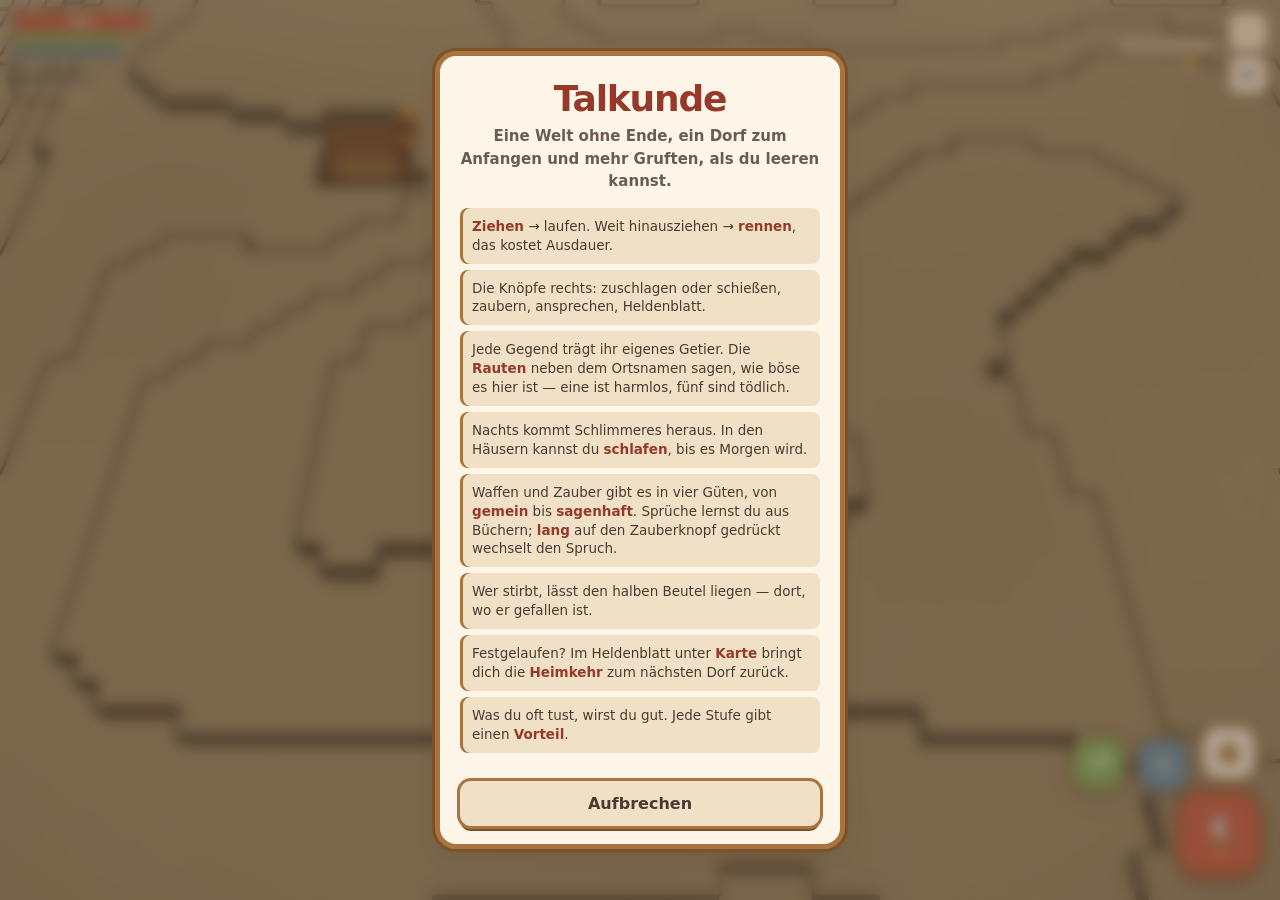
==== index.html @ 638aaa0d "Waffen und Zauber in vier Gueten Vier Gueten — gemein, selten, episch, sagenhaft — faerben jetzt jed" ====
<!doctype html>
<html lang="de">
<head>
<meta charset="utf-8" />
<meta name="viewport" content="width=device-width, initial-scale=1, viewport-fit=cover, maximum-scale=1, user-scalable=no" />
<meta name="theme-color" content="#ede2cd" />
<title>Talkunde</title>
<link rel="stylesheet" href="css/style.css" />
<script type="importmap">
{
  "imports": {
    "three": "./vendor/three/three.module.min.js",
    "three/addons/": "./vendor/three/addons/"
  }
}
</script>
</head>
<body>
  <canvas id="scene"></canvas>
  <div id="popups"></div>

  <div id="hud">
    <div class="oben-links">
      <div class="balken leben"><i></i><span id="hpText">100</span></div>
      <div class="balken ausdauer"><i></i></div>
      <div class="balken magicka"><i></i></div>
      <div class="ort"><b id="ortName">Talkunde</b><small id="ortInfo">Wiese</small></div>
    </div>

    <div class="oben-rechts">
      <div class="stufe"><span id="stufeZahl">1</span><small>Stufe</small></div>
      <div class="xp"><i id="xpFill"></i></div>
      <div class="gold"><i class="ic-muenze"></i><span id="goldZahl">0</span></div>
    </div>

    <div class="seiten-knoepfe">
      <button id="qualityBtn" class="ghost-btn" title="Grafik"></button>
      <button id="soundBtn" class="ghost-btn" title="Ton"></button>
    </div>
  </div>

  <div id="zielleiste" class="hidden"><b id="zielName"></b><i id="zielHp"></i></div>

  <!-- Was gerade über einen hereinbricht -->
  <div id="banner" class="banner hidden">
    <b id="bannerTitel"></b>
    <small id="bannerText"></small>
  </div>
  <div id="ereignis" class="ereignis hidden">
    <b id="ereignisName"></b><small id="ereignisZahl"></small>
  </div>

  <button id="menuBtn" class="knopf klein" title="Held"></button>
  <button id="wirkBtn" class="knopf klein magie" title="Zauber"></button>
  <button id="trinkBtn" class="knopf klein trank hidden" title="trinken"><b id="trinkZahl"></b></button>
  <button id="rollBtn" class="knopf klein rolle" title="ausweichen"></button>
  <button id="redeBtn" class="knopf mittel hidden" title="ansprechen"></button>
  <button id="hauBtn" class="knopf gross" title="angreifen"></button>

  <!-- Taucht auf, wenn man unter Tage festhängt -->
  <div id="festHinweis" class="fest-hinweis hidden">
    <b>Kommst du hier nicht weiter?</b>
    <button id="festKnopf">Heimkehr zum n&auml;chsten Dorf</button>
  </div>

  <div id="stick" class="hidden"><div id="stickBase"></div><div id="stickNub"></div></div>

  <!-- Gespräch -->
  <div id="rede" class="overlay hidden">
    <div class="karte rede-karte">
      <div class="rede-kopf"><b id="redeName"></b><small id="redeBeruf"></small></div>
      <p id="redeText" class="rede-text"></p>
      <div id="redeWahl" class="rede-wahl"></div>
    </div>
  </div>

  <!-- Laden -->
  <div id="laden" class="overlay hidden">
    <div class="karte laden-karte">
      <div class="laden-kopf"><b id="ladenName">Waren</b><span class="gold"><i class="ic-muenze"></i><span id="ladenGold">0</span></span></div>
      <div class="menu-reiter">
        <button class="lreiter an" data-seite="kauf">Kaufen</button>
        <button class="lreiter" data-seite="verkauf">Verkaufen</button>
      </div>
      <div id="ladenListe"></div>
      <button id="ladenZu" class="primary">Fertig</button>
    </div>
  </div>

  <!-- Die Esse: Ausrüstung schärfen -->
  <div id="esse" class="overlay hidden">
    <div class="karte laden-karte">
      <div class="laden-kopf"><b>An der Esse</b><span class="gold"><i class="ic-muenze"></i><span id="esseGold">0</span></span></div>
      <p class="sub esse-wort" id="esseWort">Gib her, ich schau es mir an.</p>
      <div id="esseListe"></div>
      <button id="esseZu" class="primary">Fertig</button>
    </div>
  </div>

  <!-- Heldenblatt -->
  <div id="menu" class="overlay hidden">
    <div class="karte menu-karte">
      <div class="menu-reiter">
        <button class="reiter an" data-tab="fert">K&ouml;nnen</button>
        <button class="reiter" data-tab="beutel">Beutel</button>
        <button class="reiter" data-tab="quests">Aufträge</button>
        <button class="reiter" data-tab="welt">Karte</button>
        <button class="reiter" data-tab="wesen">Wesen</button>
      </div>
      <div id="tabFert" class="tab"></div>
      <div id="tabBeutel" class="tab hidden"></div>
      <div id="tabQuests" class="tab hidden"></div>
      <div id="tabWelt" class="tab hidden"></div>
      <div id="tabWesen" class="tab hidden"></div>
      <button id="menuZu" class="primary">Weiter</button>
    </div>
  </div>

  <div id="start" class="overlay">
    <div class="karte">
      <h1>Talkunde</h1>
      <p class="sub claim">Eine Welt ohne Ende, ein Dorf zum Anfangen und mehr Gruften, als du leeren kannst.</p>
      <ul class="how">
        <li><b>Ziehen</b> &rarr; laufen. Weit hinausziehen &rarr; <b>rennen</b>, das kostet Ausdauer.</li>
        <li>Die Kn&ouml;pfe rechts: zuschlagen oder schie&szlig;en, zaubern, ansprechen, Heldenblatt.</li>
        <li>Jede Gegend tr&auml;gt ihr eigenes Getier. Die <b>Rauten</b> neben dem Ortsnamen sagen,
            wie b&ouml;se es hier ist — eine ist harmlos, f&uuml;nf sind t&ouml;dlich.</li>
        <li>Nachts kommt Schlimmeres heraus. In den H&auml;usern kannst du <b>schlafen</b>,
            bis es Morgen wird.</li>
        <li>Waffen und Zauber gibt es in vier G&uuml;ten, von <b>gemein</b> bis
            <b>sagenhaft</b>. Spr&uuml;che lernst du aus B&uuml;chern; <b>lang</b> auf den
            Zauberknopf gedr&uuml;ckt wechselt den Spruch.</li>
        <li>Wer stirbt, l&auml;sst den halben Beutel liegen — dort, wo er gefallen ist.</li>
        <li>Festgelaufen? Im Heldenblatt unter <b>Karte</b> bringt dich die
            <b>Heimkehr</b> zum n&auml;chsten Dorf zur&uuml;ck.</li>
        <li>Was du oft tust, wirst du gut. Jede Stufe gibt einen <b>Vorteil</b>.</li>
      </ul>
      <button id="resumeBtn" class="primary hidden">Weiterspielen</button>
      <button id="startBtn" class="primary">Aufbrechen</button>
    </div>
  </div>

  <div id="ende" class="overlay hidden">
    <div class="karte">
      <h1 id="endeTitel">Ende</h1>
      <p class="sub" id="endeText"></p>
      <p class="big" id="endeStats"></p>
      <button id="endeWeiter" class="primary">Weiterziehen</button>
    </div>
  </div>

  <div id="dead" class="overlay hidden">
    <div class="karte">
      <h1>Gefallen.</h1>
      <p class="sub" id="deadWer">Etwas war st&auml;rker als du.</p>
      <p class="big" id="deadStats"></p>
      <button id="againBtn" class="primary">Am Morgen aufwachen</button>
    </div>
  </div>

  <noscript><div class="overlay"><div class="karte"><h1>JavaScript n&ouml;tig</h1></div></div></noscript>
  <script type="module" src="js/main.js"></script>
</body>
</html>
---- css/style.css ----
/* ==========================================================================
 *  Talkunde — die Oberfläche.
 *
 *  Sie soll aus derselben Werkstatt kommen wie die Welt darunter: Putz mit
 *  Holzrahmen, Terrakotta, Salbei. Also keine Glaskugeln, keine Verläufe über
 *  mehrere Farben, keine Schlagschatten ins Blaue — sondern flache Flächen mit
 *  einer dunkleren Kante darunter, wie die Balken an den Häusern.
 * ========================================================================== */
:root {
  --tinte:      #4a3b30;
  --tinte-hell: #7a6555;
  --putz:       #fdf6e8;
  --putz-tief:  #efe0c6;
  --holz:       #a8743f;
  --holz-tief:  #7d5227;
  --terra:      #c9543f;
  --terra-tief: #96392a;
  --salbei:     #7fae5e;
  --salbei-tief:#5d8a45;
  --blau:       #5e8aa8;
  --blau-tief:  #40667f;
  --gold:       #e8a83c;
  --schatten:   0 8px 22px rgba(74, 59, 48, .22);
}

* { box-sizing: border-box; -webkit-tap-highlight-color: transparent; }

html, body {
  margin: 0; padding: 0; height: 100%; overflow: hidden;
  -webkit-text-size-adjust: 100%; text-size-adjust: 100%;
  background: #ede2cd;
  font-family: "Nunito", "Quicksand", ui-rounded, "SF Pro Rounded", system-ui, -apple-system, "Segoe UI", sans-serif;
  color: var(--tinte);
  overscroll-behavior: none; touch-action: none;
  user-select: none; -webkit-user-select: none;
}

#scene { position: fixed; inset: 0; width: 100%; height: 100%; display: block; }

/* --------------------------------- HUD ------------------------------------ */
#hud {
  position: fixed; inset: 0; pointer-events: none; z-index: 4;
  padding: calc(env(safe-area-inset-top, 0px) + 14px) calc(env(safe-area-inset-right, 0px) + 14px)
           calc(env(safe-area-inset-bottom, 0px) + 14px) calc(env(safe-area-inset-left, 0px) + 14px);
}
.oben-links { display: flex; flex-direction: column; gap: 5px; align-items: flex-start; }

/* Die Leisten sitzen wie Fensterrahmen: Putz innen, Holz außen. */
.balken {
  position: relative; width: 132px; height: 15px;
  border-radius: 5px;
  background: var(--putz-tief);
  box-shadow: 0 0 0 2px var(--holz-tief), 0 2px 0 rgba(125, 82, 39, .5);
  overflow: hidden;
}
.balken i { display: block; height: 100%; width: 100%; transition: width .16s ease-out; }
.balken.leben i { background: var(--terra); }
.balken.ausdauer { width: 108px; height: 9px; }
.balken.ausdauer i { background: var(--salbei); }
.balken.magicka { width: 108px; height: 9px; }
.balken.magicka i { background: var(--blau); }
.balken span {
  position: absolute; inset: 0; text-align: center; font-size: 10px; font-weight: 900;
  line-height: 15px; color: var(--putz); letter-spacing: .3px;
}
.balken.leben.wenig i { animation: pochen .55s steps(2, end) infinite; }
.balken.ausdauer.wenig i { animation: pusten .5s steps(2, end) infinite; }
@keyframes pusten { 50% { background: #e8a83c; } }
@keyframes pochen { 50% { background: #e88b6a; } }

.ort { margin-top: 6px; line-height: 1.15; }
.ort b {
  display: block; font-size: 19px; font-weight: 900;
  text-shadow: 0 2px 0 rgba(253, 246, 232, .8);
}
.ort small { font-size: 11px; font-weight: 800; opacity: .6; }

/* Gefahrzeichen: ein Rhombus je Stufe, in der Wärme der Gegend */
.gefahr { font-size: 9px; letter-spacing: 1px; vertical-align: 1px; opacity: .95; }
.gefahr.g1 { color: #7fae5e; }
.gefahr.g2 { color: #b39a3f; }
.gefahr.g3 { color: #e8a83c; }
.gefahr.g4 { color: #d4703a; }
.gefahr.g5 { color: #c9543f; }
#zielleiste .gefahr { text-shadow: 0 1px 0 rgba(253, 246, 232, .9); }
.wetter-wort { font-weight: 800; opacity: .85; }

.oben-rechts {
  position: absolute; top: calc(env(safe-area-inset-top, 0px) + 14px);
  right: calc(env(safe-area-inset-right, 0px) + 68px);
  display: flex; flex-direction: column; align-items: flex-end; gap: 4px;
}
.stufe { display: flex; align-items: baseline; gap: 4px; }
.stufe span { font-size: 25px; font-weight: 900; line-height: 1; text-shadow: 0 2px 0 rgba(253,246,232,.8); }
.stufe small { font-size: 10px; font-weight: 800; opacity: .6; }
.xp {
  width: 94px; height: 7px; border-radius: 4px; background: var(--putz-tief);
  box-shadow: 0 0 0 2px var(--holz-tief); overflow: hidden;
}
.xp i { display: block; height: 100%; width: 0; background: var(--gold); transition: width .2s; }
.gold { display: flex; align-items: center; gap: 4px; font-size: 13px; font-weight: 900; }
.gold i { width: 15px; height: 15px; display: block; }

/* Die Auftragstafel ist ein Holzschild an der Wand. */
.seiten-knoepfe {
  position: absolute; top: calc(env(safe-area-inset-top, 0px) + 14px);
  right: calc(env(safe-area-inset-right, 0px) + 14px);
  display: flex; flex-direction: column; gap: 7px; pointer-events: auto;
}
.ghost-btn {
  width: 36px; height: 36px; padding: 7px; border: 0; border-radius: 8px;
  background: var(--putz); cursor: pointer;
  box-shadow: 0 0 0 2px var(--holz), 0 3px 0 var(--holz-tief);
}
.ghost-btn:active { transform: translateY(2px); box-shadow: 0 0 0 2px var(--holz), 0 1px 0 var(--holz-tief); }
.ghost-btn.off { opacity: .45; }
.ghost-btn svg { display: block; }

/* ------------------------------- Zielleiste -------------------------------- */
#zielleiste {
  position: fixed; z-index: 5; left: 50%; transform: translateX(-50%);
  top: calc(env(safe-area-inset-top, 0px) + 96px);
  width: min(220px, 54vw); text-align: center; pointer-events: none;
  transition: opacity .2s;
}
#zielleiste.hidden { opacity: 0; }
#zielleiste b {
  display: block; font-size: 12px; font-weight: 900; margin-bottom: 3px;
  text-shadow: 0 2px 0 rgba(253, 246, 232, .85);
}
#zielleiste.gezeichnet b { color: var(--terra-tief); }
#zielleiste.gezeichnet i { background: var(--gold); box-shadow: 0 0 0 2px var(--terra-tief); }
#zielleiste i {
  display: block; height: 9px; border-radius: 4px; background: var(--terra);
  box-shadow: 0 0 0 2px var(--holz-tief); transition: width .12s;
}

/* --------------------------- Ereignisse ------------------------------------
 * Das Band fährt einmal ein, wenn etwas losgeht, und geht wieder. Die kleine
 * Tafel rechts bleibt, solange noch etwas steht.
 * -------------------------------------------------------------------------- */
.banner {
  position: fixed; z-index: 8; left: 50%; top: calc(env(safe-area-inset-top, 0px) + 112px);
  transform: translate(-50%, -14px); opacity: 0;
  width: min(300px, 84vw); text-align: center; pointer-events: none;
  padding: 10px 14px 12px; border-radius: 12px;
  background: var(--putz);
  box-shadow: 0 0 0 3px var(--ton, var(--terra)), 0 6px 0 rgba(74, 59, 48, .22);
  transition: opacity .3s, transform .3s;
}
.banner.an { opacity: 1; transform: translate(-50%, 0); }
.banner.hidden { display: none; }
.banner b { display: block; font-size: 15px; font-weight: 900; color: var(--ton, var(--terra)); }
.banner small { display: block; font-size: 11.5px; font-weight: 800; opacity: .72; margin-top: 3px; }

.ereignis {
  position: fixed; z-index: 6; right: calc(env(safe-area-inset-right, 0px) + 14px);
  top: calc(env(safe-area-inset-top, 0px) + 198px);
  text-align: right; pointer-events: none;
  padding: 6px 10px; border-radius: 9px;
  background: var(--putz);
  box-shadow: 0 0 0 2px var(--ton, var(--terra)), 0 3px 0 rgba(74, 59, 48, .2);
}
.ereignis.hidden { display: none; }
.ereignis b { display: block; font-size: 11.5px; font-weight: 900; color: var(--ton, var(--terra)); }
.ereignis small { display: block; font-size: 10.5px; font-weight: 800; opacity: .7; }

/* Der Rueckweg aus einer Hoehle: nur sichtbar, wenn man wirklich feststeckt */
.fest-hinweis {
  position: fixed; z-index: 7; left: 50%; transform: translateX(-50%);
  bottom: calc(env(safe-area-inset-bottom, 0px) + 196px);
  width: min(290px, 82vw); text-align: center;
  padding: 11px 12px 12px; border-radius: 12px;
  background: var(--putz); color: var(--tinte);
  box-shadow: 0 0 0 3px var(--holz-tief), 0 6px 0 rgba(74, 59, 48, .25);
}
.fest-hinweis.hidden { display: none; }
.fest-hinweis b { display: block; font-size: 13px; font-weight: 900; margin-bottom: 8px; }
.fest-hinweis button {
  width: 100%; padding: 10px; border: 0; border-radius: 9px;
  background: var(--terra); color: var(--putz);
  font: inherit; font-size: 13.5px; font-weight: 900; cursor: pointer;
  box-shadow: 0 0 0 3px var(--holz-tief), 0 4px 0 var(--terra-tief);
}
.fest-hinweis button:active { transform: translateY(2px); box-shadow: 0 0 0 3px var(--holz-tief), 0 2px 0 var(--terra-tief); }

.karten-knopf {
  display: flex; align-items: center; justify-content: center; gap: 7px;
  width: 100%; margin-top: 10px; padding: 11px; border: 0; border-radius: 10px;
  background: var(--putz-tief); color: var(--tinte);
  font: inherit; font-size: 13px; font-weight: 900; cursor: pointer;
  box-shadow: 0 0 0 3px var(--holz), 0 4px 0 var(--holz-tief);
}
.karten-knopf:active { transform: translateY(2px); box-shadow: 0 0 0 3px var(--holz), 0 2px 0 var(--holz-tief); }
.karten-knopf.gefahr-knopf {
  margin-top: 6px; background: var(--putz); color: var(--terra-tief);
  box-shadow: 0 0 0 3px var(--terra), 0 4px 0 var(--terra-tief);
}
.karten-knopf.gefahr-knopf:active { box-shadow: 0 0 0 3px var(--terra), 0 2px 0 var(--terra-tief); }
.karten-knopf .ic { width: 16px; height: 16px; display: block; }
.karten-knopf .ic svg { display: block; width: 100%; height: 100%; }

/* -------------------------------- Knöpfe -----------------------------------
 * Wie kleine bemalte Holzschilder: eine Fläche, ein Rahmen, eine Kante
 * darunter, die beim Drücken verschwindet.
 * -------------------------------------------------------------------------- */
.knopf {
  position: fixed; z-index: 6; border: 0; cursor: pointer;
  display: flex; align-items: center; justify-content: center;
  padding: 0; transition: transform .07s, box-shadow .07s;
}
.knopf svg { display: block; width: 100%; height: 100%; }
.knopf:active { transform: translateY(5px); }
.knopf.hidden { display: none; }

.knopf.gross {
  width: 82px; height: 82px; padding: 17px; border-radius: 22px;
  right: calc(env(safe-area-inset-right, 0px) + 20px);
  bottom: calc(env(safe-area-inset-bottom, 0px) + 26px);
  background: var(--terra);
  box-shadow: 0 0 0 4px var(--holz-tief), 0 7px 0 var(--terra-tief), var(--schatten);
}
.knopf.gross:active { box-shadow: 0 0 0 4px var(--holz-tief), 0 2px 0 var(--terra-tief); }

.knopf.mittel {
  width: 62px; height: 62px; padding: 13px; border-radius: 18px;
  right: calc(env(safe-area-inset-right, 0px) + 114px);
  bottom: calc(env(safe-area-inset-bottom, 0px) + 34px);
  background: var(--salbei);
  box-shadow: 0 0 0 3px var(--holz-tief), 0 6px 0 var(--salbei-tief), var(--schatten);
}
.knopf.mittel:active { box-shadow: 0 0 0 3px var(--holz-tief), 0 1px 0 var(--salbei-tief); }

.knopf.klein {
  width: 50px; height: 50px; padding: 11px; border-radius: 15px;
  background: var(--putz);
  box-shadow: 0 0 0 3px var(--holz), 0 5px 0 var(--holz-tief), var(--schatten);
}
.knopf.klein:active { box-shadow: 0 0 0 3px var(--holz), 0 1px 0 var(--holz-tief); }

#menuBtn { right: calc(env(safe-area-inset-right, 0px) + 26px); bottom: calc(env(safe-area-inset-bottom, 0px) + 122px); }
#rollBtn {
  /* Über dem Reden-Knopf, links neben dem Zauber — dort ist als Einziges
     noch Platz für einen Daumen. */
  right: calc(env(safe-area-inset-right, 0px) + 156px); bottom: calc(env(safe-area-inset-bottom, 0px) + 112px);
  background: var(--salbei);
  box-shadow: 0 0 0 3px var(--holz-tief), 0 5px 0 var(--salbei-tief), var(--schatten);
}
#rollBtn:active { box-shadow: 0 0 0 3px var(--holz-tief), 0 1px 0 var(--salbei-tief); }
#rollBtn.leer { opacity: .45; }
#wirkBtn {
  right: calc(env(safe-area-inset-right, 0px) + 92px); bottom: calc(env(safe-area-inset-bottom, 0px) + 110px);
  background: var(--blau);
  box-shadow: 0 0 0 3px var(--holz-tief), 0 5px 0 var(--blau-tief), var(--schatten);
}
#wirkBtn:active { box-shadow: 0 0 0 3px var(--holz-tief), 0 1px 0 var(--blau-tief); }
#wirkBtn.leer { opacity: .42; }
#trinkBtn {
  position: fixed; right: calc(env(safe-area-inset-right, 0px) + 92px);
  bottom: calc(env(safe-area-inset-bottom, 0px) + 176px);
}
#trinkBtn b {
  position: absolute; right: -4px; top: -4px; min-width: 18px; height: 18px;
  border-radius: 9px; background: var(--terra); color: var(--putz);
  font-size: 11px; font-weight: 900; line-height: 18px; text-align: center;
  box-shadow: 0 0 0 2px var(--putz);
}
#trinkBtn b:empty { display: none; }

/* ------------------------------- Joystick ---------------------------------- */
#stick { position: fixed; inset: 0; pointer-events: none; opacity: 1; transition: opacity .18s; z-index: 3; }
#stick.hidden { opacity: 0; }
#stickBase, #stickNub { position: absolute; border-radius: 50%; transform: translate(-50%, -50%); pointer-events: none; }
#stickBase { width: 116px; height: 116px; background: rgba(253, 246, 232, .26); box-shadow: 0 0 0 3px rgba(168, 116, 63, .55); }
#stickNub { width: 52px; height: 52px; background: var(--putz); box-shadow: 0 0 0 3px var(--holz), 0 4px 0 var(--holz-tief); }
/* Weit hinausgezogen: der Knüppel glüht, der Ring zieht sich an — er rennt */
#stick.rennt #stickNub { background: var(--gold); box-shadow: 0 0 0 3px var(--terra-tief), 0 0 16px rgba(232, 168, 60, .7); }
#stick.rennt #stickBase { background: rgba(232, 168, 60, .18); box-shadow: 0 0 0 3px rgba(232, 168, 60, .75); }

/* ------------------------------- Overlays ----------------------------------
 * Karten sind Pergament in einem Holzrahmen.
 * -------------------------------------------------------------------------- */
.overlay {
  position: fixed; inset: 0; z-index: 10;
  display: flex; align-items: center; justify-content: center;
  padding: 18px; background: rgba(93, 72, 54, .46);
  backdrop-filter: blur(7px); transition: opacity .22s;
}
.overlay.hidden { opacity: 0; pointer-events: none; }

.karte {
  width: min(400px, 94vw); max-height: 88vh; overflow-y: auto; text-align: center;
  background: var(--putz); border-radius: 16px; padding: 22px 20px 18px;
  box-shadow: 0 0 0 5px var(--holz), 0 0 0 8px var(--holz-tief), var(--schatten);
}
.karte h1 {
  margin: 0 0 6px; font-size: 36px; font-weight: 900; letter-spacing: -1.2px;
  color: var(--terra-tief);
}
.karte .sub { margin: 0 0 15px; opacity: .66; font-size: 14px; font-weight: 600; line-height: 1.5; }
.karte .claim { font-size: 15px; opacity: .82; }
.karte .big { font-size: 21px; font-weight: 800; margin: 4px 0 15px; color: var(--terra); }

.how { list-style: none; margin: 0 0 18px; padding: 0; text-align: left; font-size: 13.5px; }
.how li {
  padding: 9px 12px; margin-bottom: 6px; border-radius: 8px;
  background: var(--putz-tief); box-shadow: inset 3px 0 0 var(--holz);
  line-height: 1.4;
}
.how b { color: var(--terra-tief); }

.primary {
  width: 100%; padding: 13px; border: 0; border-radius: 11px;
  background: var(--terra); color: var(--putz);
  font: inherit; font-size: 16px; font-weight: 900; cursor: pointer;
  box-shadow: 0 0 0 3px var(--holz-tief), 0 5px 0 var(--terra-tief);
}
.primary:active { transform: translateY(3px); box-shadow: 0 0 0 3px var(--holz-tief), 0 1px 0 var(--terra-tief); }
#resumeBtn.hidden { display: none; }
#resumeBtn + #startBtn {
  margin-top: 10px; background: var(--putz-tief); color: var(--tinte);
  box-shadow: 0 0 0 3px var(--holz), 0 5px 0 var(--holz-tief);
}
#resumeBtn + #startBtn:active { box-shadow: 0 0 0 3px var(--holz), 0 1px 0 var(--holz-tief); }

/* ------------------------------- Gespräch ---------------------------------- */
.rede-karte { text-align: left; }
.rede-kopf {
  display: flex; align-items: baseline; gap: 8px; margin-bottom: 10px;
  padding-bottom: 9px; border-bottom: 3px solid var(--putz-tief);
}
.rede-kopf b { font-size: 22px; font-weight: 900; }
.rede-kopf small { font-size: 12px; opacity: .6; font-weight: 800; }
.rede-text {
  margin: 0 0 14px; font-size: 15px; line-height: 1.55; white-space: pre-line;
  padding: 12px 14px; border-radius: 8px;
  background: var(--putz-tief); box-shadow: inset 3px 0 0 var(--holz);
}
.rede-wahl { display: flex; flex-direction: column; gap: 7px; }
.wahl {
  width: 100%; padding: 11px 13px; border: 0; border-radius: 9px;
  background: var(--putz); color: var(--tinte);
  font: inherit; font-size: 14px; font-weight: 800; text-align: left; cursor: pointer;
  box-shadow: 0 0 0 2px var(--terra), 0 3px 0 var(--terra-tief);
}
.wahl:active { transform: translateY(2px); box-shadow: 0 0 0 2px var(--terra), 0 1px 0 var(--terra-tief); }
.wahl.aus {
  opacity: .5; box-shadow: 0 0 0 2px rgba(122, 101, 85, .45); cursor: default;
  background: var(--putz-tief);
}
.wahl.aus:active { transform: none; }
.wahl small { display: block; font-weight: 600; font-size: 12px; opacity: .72; margin-top: 3px; }

/* ----------------------------- Heldenblatt --------------------------------- */
.menu-karte { text-align: left; }
.menu-reiter { display: flex; gap: 4px; margin-bottom: 13px; }
.reiter, .lreiter {
  flex: 1; min-width: 0; padding: 9px 2px; border: 0; border-radius: 8px 8px 3px 3px;
  background: var(--putz-tief); color: var(--tinte-hell);
  font: inherit; font-size: 11.5px; font-weight: 800; cursor: pointer;
  box-shadow: 0 0 0 2px var(--holz);
}
.lreiter { font-size: 12.5px; padding: 9px 3px; }

/* --------------------------------- Die Esse -------------------------------- */
.esse-wort { font-size: 12px; font-weight: 800; opacity: .7; margin: 0 0 10px; }
.esse-zeile {
  display: block; width: 100%; text-align: left;
  padding: 10px 12px; margin-bottom: 7px; border: 0; border-radius: 9px;
  background: var(--putz-tief); color: var(--tinte); font: inherit; cursor: pointer;
  box-shadow: inset 3px 0 0 var(--holz);
}
.esse-zeile.aus { opacity: .55; cursor: default; }
.esse-zeile b { display: block; font-size: 13.5px; }
.esse-zeile small { display: block; font-size: 11px; font-weight: 800; opacity: .72; margin-top: 3px; }
.esse-zeile .fehlt { color: var(--terra); }
.esse-zeile .hat { color: var(--salbei-tief); }
.esse-stufen { letter-spacing: 2px; color: var(--gold); font-size: 11px; }

/* ------------------------------ Bestiarium --------------------------------- */
.wesen-zeile {
  display: flex; align-items: flex-start; gap: 9px;
  padding: 9px 11px; margin-bottom: 6px; border-radius: 8px;
  background: var(--putz-tief); box-shadow: inset 3px 0 0 var(--holz);
}
.wesen-zeile.fremd { opacity: .5; }
.wesen-fleck {
  flex: none; width: 26px; height: 26px; border-radius: 7px; margin-top: 2px;
  display: flex; align-items: center; justify-content: center;
  font-size: 14px; font-weight: 900; color: var(--tinte-hell);
}
.wesen-text { display: block; }
.wesen-text b { display: block; font-size: 13.5px; }
.wesen-text small { display: block; font-size: 11px; font-weight: 800; opacity: .7; line-height: 1.5; }
.reiter.an, .lreiter.an {
  background: var(--holz); color: var(--putz);
  box-shadow: 0 0 0 2px var(--holz-tief);
}
.tab { margin-bottom: 13px; }
.tab.hidden { display: none; }

.fert-zeile {
  display: flex; align-items: center; gap: 10px; padding: 8px 10px;
  border-radius: 8px; background: var(--putz-tief); margin-bottom: 4px;
}
.fert-zeile .ic { width: 24px; height: 24px; flex: 0 0 24px; }
.fert-zeile .ic svg { display: block; }
.fert-zeile .txt { flex: 1; }
.fert-zeile .txt b { font-size: 14px; }
.fert-zeile .txt small { display: block; font-size: 11px; opacity: .62; font-weight: 700; }
.fert-zeile .stufe-zahl { font-size: 18px; font-weight: 900; color: var(--holz-tief); }

.vorteil {
  width: 100%; margin: 0 0 5px; padding: 9px 11px; border: 0; border-radius: 8px;
  background: var(--putz); box-shadow: 0 0 0 2px var(--gold), 0 3px 0 #b07f25;
  color: var(--tinte); font: inherit; text-align: left; cursor: pointer;
}
.vorteil:active { transform: translateY(2px); box-shadow: 0 0 0 2px var(--gold), 0 1px 0 #b07f25; }
.vorteil.aus {
  opacity: .45; background: var(--putz-tief); cursor: default;
  box-shadow: 0 0 0 2px rgba(122, 101, 85, .35);
}
.vorteil.aus:active { transform: none; }
.vorteil.hat { box-shadow: 0 0 0 2px var(--salbei), 0 3px 0 var(--salbei-tief); }
.vorteil b { font-size: 13.5px; }
.vorteil small { display: block; font-size: 11.5px; opacity: .72; font-weight: 600; }
.punkte-hinweis { font-size: 12px; font-weight: 800; opacity: .7; margin: 4px 0 10px; }

/* Die Zauberliste: wie ein Vorteil, aber mit dem Zeichen des Spruchs davor */
.zauber-zeile { display: flex; align-items: center; gap: 10px; }
.zauber-zeile .ic { width: 22px; height: 22px; flex: 0 0 22px; }
.zauber-zeile .ic svg { display: block; }
.zauber-zeile .txt { flex: 1; }

.q-zeile {
  padding: 10px 12px; margin-bottom: 7px; border-radius: 8px;
  background: var(--putz-tief); box-shadow: inset 3px 0 0 var(--holz);
}
.q-zeile b { font-size: 13.5px; }
.q-zeile p { margin: 4px 0 5px; font-size: 12px; line-height: 1.45; opacity: .78; }
.q-zeile small { font-size: 11.5px; font-weight: 800; opacity: .68; }
.q-zeile.fertig { box-shadow: inset 3px 0 0 var(--gold); }
.q-zeile.haupt { background: #f6e6c4; box-shadow: inset 3px 0 0 var(--gold); }
.q-zeile.verfolgt { box-shadow: inset 3px 0 0 var(--terra), 0 0 0 2px var(--terra); }

.q-fuss {
  display: flex; align-items: center; justify-content: space-between;
  gap: 10px; margin-top: 7px;
}
.q-fuss small { flex: 1; min-width: 0; }

.q-verfolgen {
  flex: 0 0 auto; padding: 6px 11px; border: 0; border-radius: 7px;
  background: var(--putz); color: var(--tinte-hell);
  font: inherit; font-size: 11.5px; font-weight: 800; cursor: pointer;
  box-shadow: 0 0 0 2px var(--holz);
}
.q-verfolgen.an { background: var(--terra); color: var(--putz); box-shadow: 0 0 0 2px var(--terra-tief); }
.q-verfolgen:active { transform: translateY(1px); }

.karte-feld {
  position: relative; width: 100%; aspect-ratio: 1; border-radius: 10px;
  background: #e5d8bd; overflow: hidden; box-shadow: 0 0 0 3px var(--holz);
}
.karte-bild {
  position: absolute; inset: 0; width: 100%; height: 100%;
  display: block; opacity: .95;
}
.punkt {
  position: absolute; transform: translate(-50%, -50%);
  width: 11px; height: 11px; border-radius: 3px;
  box-shadow: 0 0 0 2px rgba(253, 246, 232, .9);
}
.punkt.dorf  { background: var(--terra); box-shadow: 0 0 0 2px var(--putz); }
/* Auf dem gemalten Kartenblatt braucht jeder Punkt einen hellen Rand,
   sonst verschwindet er im Gelände. */
.punkt.ort   { background: #7d6f5e; border-radius: 50%; width: 9px; height: 9px;
               box-shadow: 0 0 0 2px var(--putz); }
.punkt.ort.turm    { background: #6b6154; border-radius: 2px; height: 13px; width: 7px; }
.punkt.ort.schrein { background: var(--gold); }
.punkt.ort.lager   { background: #8c7a5c; }
.punkt.gruft { background: var(--tinte); border-radius: 50%; width: 9px; height: 9px;
               box-shadow: 0 0 0 2px var(--putz); }
.punkt.ziel  { background: var(--gold); border-radius: 50%; width: 13px; height: 13px;
               box-shadow: 0 0 0 2px var(--putz); animation: pochen 1s ease-in-out infinite; }
.punkt.du    { background: var(--blau); border-radius: 50%; width: 10px; height: 10px;
               box-shadow: 0 0 0 3px var(--putz); z-index: 2; }
.karte-legende {
  display: flex; align-items: center; flex-wrap: wrap; gap: 3px 5px;
  font-size: 10.5px; font-weight: 800; opacity: .68; margin-top: 8px;
}
.karte-legende .legende-weite { flex-basis: 100%; opacity: .75; margin-top: 2px; }
.karte-legende .punkt { position: static; transform: none; }

.ic-muenze { display: inline-block; width: 13px; height: 13px; vertical-align: -2px; margin-left: 3px; }
.ic-muenze svg { display: block; }
.gold .ic-muenze { width: 15px; height: 15px; margin-left: 0; }

/* ------------------------------ Beutel & Laden ----------------------------- */
.rue-reihe { display: flex; gap: 6px; margin-bottom: 11px; }
.rue-platz {
  flex: 1; padding: 9px 5px; border: 0; border-radius: 8px;
  background: var(--putz-tief); box-shadow: 0 0 0 2px var(--holz);
  color: var(--tinte); font: inherit; cursor: pointer; text-align: center;
}
.rue-platz.voll { background: #e8f0dc; box-shadow: 0 0 0 2px var(--salbei), 0 3px 0 var(--salbei-tief); }
.rue-platz .ic { display: block; width: 24px; height: 24px; margin: 0 auto; }
.rue-platz .ic svg { display: block; }
.rue-platz.leer .ic { opacity: .3; }
.rue-platz small { display: block; font-size: 10.5px; font-weight: 800; opacity: .7; margin-top: 3px; }

.ding-zeile {
  display: flex; align-items: center; gap: 10px; width: 100%;
  padding: 9px 11px; margin-bottom: 5px; border: 0; border-radius: 8px;
  background: var(--putz-tief); color: var(--tinte); font: inherit; text-align: left;
}
.ding-zeile .ic { width: 25px; height: 25px; flex: 0 0 25px; }
.ding-zeile .ic svg { display: block; }
.ding-zeile .txt { flex: 1; min-width: 0; }
.ding-zeile .txt b { display: block; font-size: 13.5px; }
.ding-zeile .txt small { display: block; font-size: 11px; opacity: .66; font-weight: 700; line-height: 1.35; }
.ding-tun {
  border: 0; border-radius: 7px; padding: 7px 11px; cursor: pointer;
  background: var(--terra); color: var(--putz); font: inherit; font-size: 12px; font-weight: 800;
  box-shadow: 0 3px 0 var(--terra-tief);
}
.ding-tun:active { transform: translateY(2px); box-shadow: 0 1px 0 var(--terra-tief); }
.ding-tun.still { background: transparent; color: var(--holz-tief); box-shadow: none; cursor: default; }
.ding-tun.still:active { transform: none; }

.laden-karte { text-align: left; }
.laden-kopf {
  display: flex; align-items: baseline; justify-content: space-between; margin-bottom: 11px;
  padding-bottom: 9px; border-bottom: 3px solid var(--putz-tief);
}
.laden-kopf b { font-size: 21px; font-weight: 900; }
.laden-zeile { cursor: pointer; box-shadow: 0 0 0 2px transparent; }
.laden-zeile:active { transform: scale(.985); }
.laden-zeile.aus { opacity: .44; cursor: default; }
.laden-zeile .preis { font-size: 13px; font-weight: 900; white-space: nowrap; color: var(--holz-tief); }
#ladenListe { max-height: 46vh; overflow-y: auto; margin-bottom: 11px; }

/* ----------------------------- Einblendungen ------------------------------- */
#popups { position: fixed; inset: 0; pointer-events: none; z-index: 5; }
.pop {
  position: absolute; left: 0; top: 0; opacity: 0;
  font-weight: 900; font-size: 19px; letter-spacing: -.5px;
  text-shadow: 0 2px 0 rgba(253, 246, 232, .9);
  will-change: transform, opacity;
}
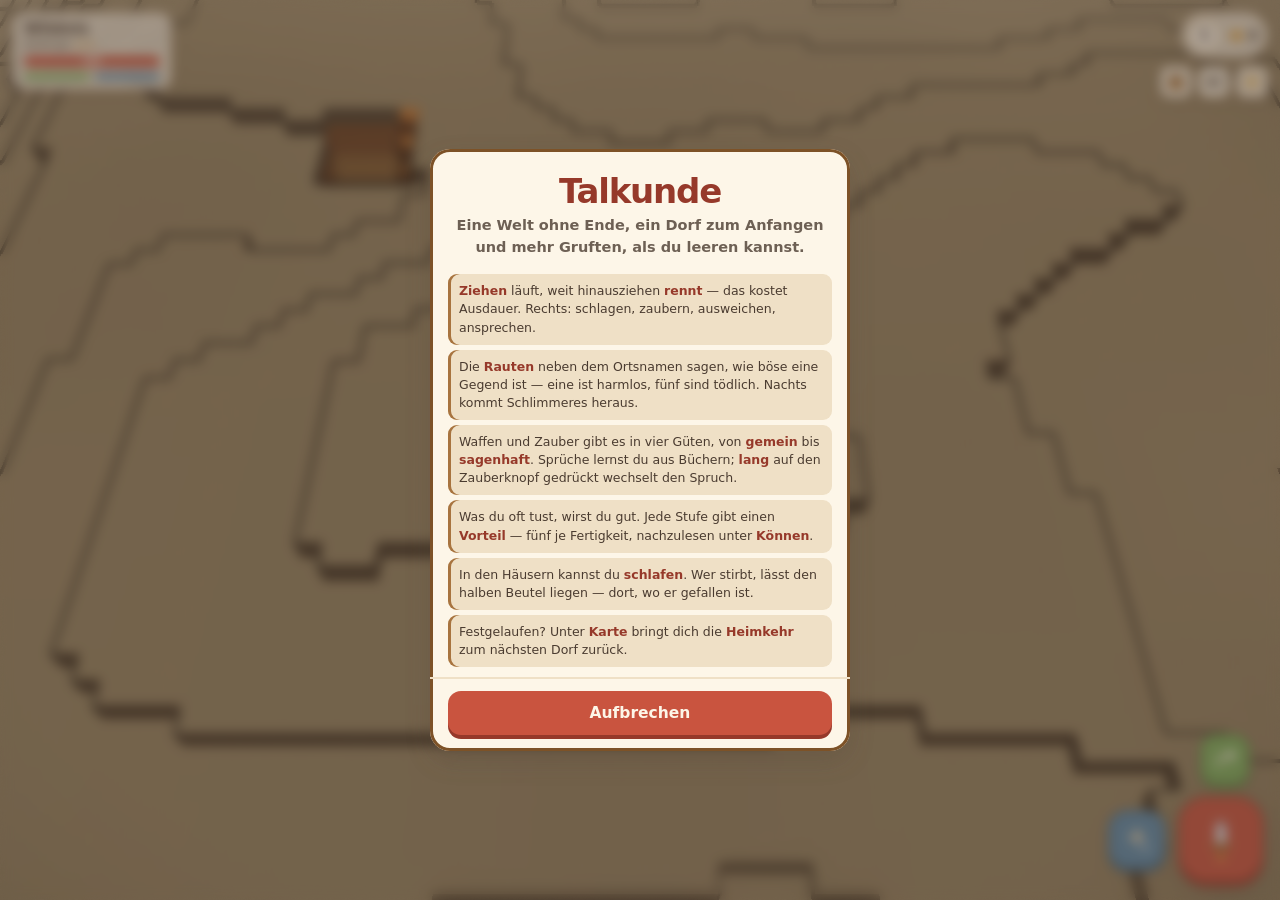
==== commit 4a86f62d: "Die Oberflaeche neu gebaut Das HUD hat jetzt eine Ordnung statt gewachsener Ecken: links auf einer h" ====
--- a/index.html
+++ b/index.html
@@ -20,22 +20,27 @@
   <div id="popups"></div>
 
   <div id="hud">
-    <div class="oben-links">
+    <!-- Links: wie es um einen steht. Ort oben, darunter die drei Leisten. -->
+    <div class="hud-links">
+      <div class="ort"><b id="ortName">Talkunde</b><small id="ortInfo">Wiese</small></div>
       <div class="balken leben"><i></i><span id="hpText">100</span></div>
-      <div class="balken ausdauer"><i></i></div>
-      <div class="balken magicka"><i></i></div>
-      <div class="ort"><b id="ortName">Talkunde</b><small id="ortInfo">Wiese</small></div>
+      <div class="leisten-paar">
+        <div class="balken ausdauer"><i></i></div>
+        <div class="balken magicka"><i></i></div>
+      </div>
     </div>
 
-    <div class="oben-rechts">
-      <div class="stufe"><span id="stufeZahl">1</span><small>Stufe</small></div>
-      <div class="xp"><i id="xpFill"></i></div>
-      <div class="gold"><i class="ic-muenze"></i><span id="goldZahl">0</span></div>
-    </div>
-
-    <div class="seiten-knoepfe">
-      <button id="qualityBtn" class="ghost-btn" title="Grafik"></button>
-      <button id="soundBtn" class="ghost-btn" title="Ton"></button>
+    <!-- Rechts: der Held selbst und die drei stillen Knöpfe -->
+    <div class="hud-rechts">
+      <div class="held-kachel">
+        <div class="stufe-ring" id="xpFill"><span id="stufeZahl">1</span></div>
+        <div class="gold"><i class="ic-muenze"></i><span id="goldZahl">0</span></div>
+      </div>
+      <div class="sys-reihe">
+        <button id="menuBtn" class="sys-btn" title="Heldenblatt"></button>
+        <button id="soundBtn" class="sys-btn" title="Ton"></button>
+        <button id="qualityBtn" class="sys-btn" title="Grafik"></button>
+      </div>
     </div>
   </div>
 
@@ -50,12 +55,16 @@
     <b id="ereignisName"></b><small id="ereignisZahl"></small>
   </div>
 
-  <button id="menuBtn" class="knopf klein" title="Held"></button>
-  <button id="wirkBtn" class="knopf klein magie" title="Zauber"></button>
-  <button id="trinkBtn" class="knopf klein trank hidden" title="trinken"><b id="trinkZahl"></b></button>
-  <button id="rollBtn" class="knopf klein rolle" title="ausweichen"></button>
-  <button id="redeBtn" class="knopf mittel hidden" title="ansprechen"></button>
-  <button id="hauBtn" class="knopf gross" title="angreifen"></button>
+  <!-- Alles, was der Daumen erreichen muss, sitzt in einem Feld unten rechts.
+       So behalten die Knöpfe ihr Verhältnis zueinander, egal wie groß der
+       Bildschirm ist. -->
+  <div id="aktionen">
+    <button id="hauBtn" class="akt gross" title="angreifen"></button>
+    <button id="wirkBtn" class="akt mittel magie" title="Zauber"></button>
+    <button id="redeBtn" class="akt mittel reden hidden" title="ansprechen"></button>
+    <button id="rollBtn" class="akt klein rolle" title="ausweichen"></button>
+    <button id="trinkBtn" class="akt klein trank hidden" title="trinken"><b id="trinkZahl"></b></button>
+  </div>
 
   <!-- Taucht auf, wenn man unter Tage festhängt -->
   <div id="festHinweis" class="fest-hinweis hidden">
@@ -68,75 +77,98 @@
   <!-- Gespräch -->
   <div id="rede" class="overlay hidden">
     <div class="karte rede-karte">
-      <div class="rede-kopf"><b id="redeName"></b><small id="redeBeruf"></small></div>
-      <p id="redeText" class="rede-text"></p>
-      <div id="redeWahl" class="rede-wahl"></div>
+      <header class="blatt-kopf">
+        <span class="kopf-text"><b id="redeName"></b><small id="redeBeruf"></small></span>
+        <button id="redeZu" class="schliessen" title="zu">&#215;</button>
+      </header>
+      <div class="blatt-koerper">
+        <p id="redeText" class="rede-text"></p>
+        <div id="redeWahl" class="rede-wahl"></div>
+      </div>
     </div>
   </div>
 
   <!-- Laden -->
   <div id="laden" class="overlay hidden">
     <div class="karte laden-karte">
-      <div class="laden-kopf"><b id="ladenName">Waren</b><span class="gold"><i class="ic-muenze"></i><span id="ladenGold">0</span></span></div>
-      <div class="menu-reiter">
+      <header class="blatt-kopf">
+        <span class="kopf-text"><b id="ladenName">Waren</b><small>Handel</small></span>
+        <span class="gold beutel-gold"><i class="ic-muenze"></i><span id="ladenGold">0</span></span>
+        <button id="ladenZu" class="schliessen" title="zu">&#215;</button>
+      </header>
+      <div class="segment">
         <button class="lreiter an" data-seite="kauf">Kaufen</button>
         <button class="lreiter" data-seite="verkauf">Verkaufen</button>
       </div>
-      <div id="ladenListe"></div>
-      <button id="ladenZu" class="primary">Fertig</button>
+      <div id="ladenListe" class="blatt-koerper"></div>
     </div>
   </div>
 
   <!-- Die Esse: Ausrüstung schärfen -->
   <div id="esse" class="overlay hidden">
     <div class="karte laden-karte">
-      <div class="laden-kopf"><b>An der Esse</b><span class="gold"><i class="ic-muenze"></i><span id="esseGold">0</span></span></div>
-      <p class="sub esse-wort" id="esseWort">Gib her, ich schau es mir an.</p>
-      <div id="esseListe"></div>
-      <button id="esseZu" class="primary">Fertig</button>
+      <header class="blatt-kopf">
+        <span class="kopf-text"><b>An der Esse</b><small id="esseWort">Gib her, ich schau es mir an.</small></span>
+        <span class="gold beutel-gold"><i class="ic-muenze"></i><span id="esseGold">0</span></span>
+        <button id="esseZu" class="schliessen" title="zu">&#215;</button>
+      </header>
+      <div id="esseListe" class="blatt-koerper"></div>
     </div>
   </div>
 
   <!-- Heldenblatt -->
   <div id="menu" class="overlay hidden">
     <div class="karte menu-karte">
-      <div class="menu-reiter">
-        <button class="reiter an" data-tab="fert">K&ouml;nnen</button>
-        <button class="reiter" data-tab="beutel">Beutel</button>
-        <button class="reiter" data-tab="quests">Aufträge</button>
-        <button class="reiter" data-tab="welt">Karte</button>
-        <button class="reiter" data-tab="wesen">Wesen</button>
+      <header class="blatt-kopf">
+        <span class="kopf-text"><b id="menuTitel">K&ouml;nnen</b><small id="menuUnter">Stufe 1</small></span>
+        <span class="gold beutel-gold"><i class="ic-muenze"></i><span id="menuGold">0</span></span>
+        <button id="menuZu" class="schliessen" title="zu">&#215;</button>
+      </header>
+      <nav class="reiter-leiste">
+        <button class="reiter an" data-tab="fert" data-sym="funke"><i></i><small>K&ouml;nnen</small></button>
+        <button class="reiter" data-tab="beutel" data-sym="beutel"><i></i><small>Beutel</small></button>
+        <button class="reiter" data-tab="quests" data-sym="schriftrolle"><i></i><small>Auftr&auml;ge</small></button>
+        <button class="reiter" data-tab="welt" data-sym="rose"><i></i><small>Karte</small></button>
+        <button class="reiter" data-tab="wesen" data-sym="pfote"><i></i><small>Wesen</small></button>
+      </nav>
+      <div class="blatt-koerper">
+        <div id="tabFert" class="tab"></div>
+        <div id="tabBeutel" class="tab hidden"></div>
+        <div id="tabQuests" class="tab hidden"></div>
+        <div id="tabWelt" class="tab hidden"></div>
+        <div id="tabWesen" class="tab hidden"></div>
       </div>
-      <div id="tabFert" class="tab"></div>
-      <div id="tabBeutel" class="tab hidden"></div>
-      <div id="tabQuests" class="tab hidden"></div>
-      <div id="tabWelt" class="tab hidden"></div>
-      <div id="tabWesen" class="tab hidden"></div>
-      <button id="menuZu" class="primary">Weiter</button>
     </div>
   </div>
 
   <div id="start" class="overlay">
-    <div class="karte">
-      <h1>Talkunde</h1>
-      <p class="sub claim">Eine Welt ohne Ende, ein Dorf zum Anfangen und mehr Gruften, als du leeren kannst.</p>
-      <ul class="how">
-        <li><b>Ziehen</b> &rarr; laufen. Weit hinausziehen &rarr; <b>rennen</b>, das kostet Ausdauer.</li>
-        <li>Die Kn&ouml;pfe rechts: zuschlagen oder schie&szlig;en, zaubern, ansprechen, Heldenblatt.</li>
-        <li>Jede Gegend tr&auml;gt ihr eigenes Getier. Die <b>Rauten</b> neben dem Ortsnamen sagen,
-            wie b&ouml;se es hier ist — eine ist harmlos, f&uuml;nf sind t&ouml;dlich.</li>
-        <li>Nachts kommt Schlimmeres heraus. In den H&auml;usern kannst du <b>schlafen</b>,
-            bis es Morgen wird.</li>
-        <li>Waffen und Zauber gibt es in vier G&uuml;ten, von <b>gemein</b> bis
-            <b>sagenhaft</b>. Spr&uuml;che lernst du aus B&uuml;chern; <b>lang</b> auf den
-            Zauberknopf gedr&uuml;ckt wechselt den Spruch.</li>
-        <li>Wer stirbt, l&auml;sst den halben Beutel liegen — dort, wo er gefallen ist.</li>
-        <li>Festgelaufen? Im Heldenblatt unter <b>Karte</b> bringt dich die
-            <b>Heimkehr</b> zum n&auml;chsten Dorf zur&uuml;ck.</li>
-        <li>Was du oft tust, wirst du gut. Jede Stufe gibt einen <b>Vorteil</b>.</li>
-      </ul>
-      <button id="resumeBtn" class="primary hidden">Weiterspielen</button>
-      <button id="startBtn" class="primary">Aufbrechen</button>
+    <div class="karte start-karte">
+      <div class="start-kopf">
+        <h1>Talkunde</h1>
+        <p class="sub claim">Eine Welt ohne Ende, ein Dorf zum Anfangen und mehr
+          Gruften, als du leeren kannst.</p>
+      </div>
+      <div class="blatt-koerper">
+        <ul class="how">
+          <li><b>Ziehen</b> l&auml;uft, weit hinausziehen <b>rennt</b> — das kostet Ausdauer.
+              Rechts: schlagen, zaubern, ausweichen, ansprechen.</li>
+          <li>Die <b>Rauten</b> neben dem Ortsnamen sagen, wie b&ouml;se eine Gegend ist —
+              eine ist harmlos, f&uuml;nf sind t&ouml;dlich. Nachts kommt Schlimmeres heraus.</li>
+          <li>Waffen und Zauber gibt es in vier G&uuml;ten, von <b>gemein</b> bis
+              <b>sagenhaft</b>. Spr&uuml;che lernst du aus B&uuml;chern; <b>lang</b> auf den
+              Zauberknopf gedr&uuml;ckt wechselt den Spruch.</li>
+          <li>Was du oft tust, wirst du gut. Jede Stufe gibt einen <b>Vorteil</b> —
+              f&uuml;nf je Fertigkeit, nachzulesen unter <b>K&ouml;nnen</b>.</li>
+          <li>In den H&auml;usern kannst du <b>schlafen</b>. Wer stirbt, l&auml;sst den halben
+              Beutel liegen — dort, wo er gefallen ist.</li>
+          <li>Festgelaufen? Unter <b>Karte</b> bringt dich die <b>Heimkehr</b>
+              zum n&auml;chsten Dorf zur&uuml;ck.</li>
+        </ul>
+      </div>
+      <div class="start-fuss">
+        <button id="resumeBtn" class="primary hidden">Weiterspielen</button>
+        <button id="startBtn" class="primary">Aufbrechen</button>
+      </div>
     </div>
   </div>
 
--- a/css/style.css
+++ b/css/style.css
@@ -1,16 +1,23 @@
 /* ==========================================================================
  *  Talkunde — die Oberfläche.
  *
- *  Sie soll aus derselben Werkstatt kommen wie die Welt darunter: Putz mit
- *  Holzrahmen, Terrakotta, Salbei. Also keine Glaskugeln, keine Verläufe über
- *  mehrere Farben, keine Schlagschatten ins Blaue — sondern flache Flächen mit
- *  einer dunkleren Kante darunter, wie die Balken an den Häusern.
+ *  Sie kommt aus derselben Werkstatt wie die Welt darunter: Putz mit
+ *  Holzrahmen, Terrakotta, Salbei. Keine Glaskugeln, keine Verläufe über
+ *  mehrere Farben, keine Schlagschatten ins Blaue — flache Flächen mit einer
+ *  dunkleren Kante darunter, wie die Balken an den Häusern.
+ *
+ *  Ordnung im Bild: das Spiel gehört der Mitte. Links steht, wie es um einen
+ *  steht, rechts oben, wer man ist, rechts unten alles, was der Daumen tut.
+ *  Alles andere liegt auf Blättern, die man aufschlägt und wieder zuklappt.
+ *  Ein Blatt hat immer denselben Bau — Kopf, Reiter, Körper — damit man sich
+ *  nie neu zurechtfinden muss.
  * ========================================================================== */
 :root {
   --tinte:      #4a3b30;
   --tinte-hell: #7a6555;
   --putz:       #fdf6e8;
   --putz-tief:  #efe0c6;
+  --putz-tiefer:#e3d2b3;
   --holz:       #a8743f;
   --holz-tief:  #7d5227;
   --terra:      #c9543f;
@@ -20,7 +27,21 @@
   --blau:       #5e8aa8;
   --blau-tief:  #40667f;
   --gold:       #e8a83c;
-  --schatten:   0 8px 22px rgba(74, 59, 48, .22);
+  --gold-tief:  #b07f25;
+
+  /* Ein Radius-Dreiklang: Knopf, Feld, Blatt. Mehr braucht es nicht. */
+  --r-klein: 9px;
+  --r-feld:  13px;
+  --r-blatt: 20px;
+
+  --schatten:   0 10px 26px rgba(74, 59, 48, .2);
+  --schatten-k: 0 4px 12px rgba(74, 59, 48, .16);
+
+  /* Die Ränder des Bildschirms, einmal ausgerechnet */
+  --rand-o: calc(env(safe-area-inset-top, 0px) + 12px);
+  --rand-r: calc(env(safe-area-inset-right, 0px) + 12px);
+  --rand-u: calc(env(safe-area-inset-bottom, 0px) + 12px);
+  --rand-l: calc(env(safe-area-inset-left, 0px) + 12px);
 }
 
 * { box-sizing: border-box; -webkit-tap-highlight-color: transparent; }
@@ -37,115 +58,127 @@
 
 #scene { position: fixed; inset: 0; width: 100%; height: 100%; display: block; }
 
-/* --------------------------------- HUD ------------------------------------ */
+/* ============================== Das Bild-HUD ==============================
+ * Beides sitzt auf einer hellen Platte: über Schnee wie über Asche bleibt die
+ * Schrift lesbar, und das Auge weiß sofort, was Anzeige ist und was Welt.
+ * ========================================================================== */
 #hud {
   position: fixed; inset: 0; pointer-events: none; z-index: 4;
-  padding: calc(env(safe-area-inset-top, 0px) + 14px) calc(env(safe-area-inset-right, 0px) + 14px)
-           calc(env(safe-area-inset-bottom, 0px) + 14px) calc(env(safe-area-inset-left, 0px) + 14px);
-}
-.oben-links { display: flex; flex-direction: column; gap: 5px; align-items: flex-start; }
-
-/* Die Leisten sitzen wie Fensterrahmen: Putz innen, Holz außen. */
+  padding: var(--rand-o) var(--rand-r) var(--rand-u) var(--rand-l);
+  display: flex; align-items: flex-start; justify-content: space-between;
+}
+
+
+.hud-links {
+  display: flex; flex-direction: column; gap: 6px; align-items: flex-start;
+  padding: 8px 12px 10px; border-radius: var(--r-feld);
+  background: rgba(253, 246, 232, .72);
+  backdrop-filter: blur(6px); -webkit-backdrop-filter: blur(6px);
+  box-shadow: inset 0 0 0 1.5px rgba(168, 116, 63, .32), var(--schatten-k);
+}
+
+.ort { line-height: 1.1; }
+.ort b { display: block; font-size: 16px; font-weight: 900; letter-spacing: -.2px; }
+.ort small { display: block; font-size: 10.5px; font-weight: 800; opacity: .62; margin-top: 1px; }
+
+/* Die Leisten: innen Putz, außen eine Haarlinie Holz. */
 .balken {
-  position: relative; width: 132px; height: 15px;
-  border-radius: 5px;
-  background: var(--putz-tief);
-  box-shadow: 0 0 0 2px var(--holz-tief), 0 2px 0 rgba(125, 82, 39, .5);
+  position: relative; width: 136px; height: 11px; border-radius: 6px;
+  background: var(--putz-tiefer);
+  box-shadow: inset 0 0 0 1.5px rgba(125, 82, 39, .45);
   overflow: hidden;
 }
 .balken i { display: block; height: 100%; width: 100%; transition: width .16s ease-out; }
 .balken.leben i { background: var(--terra); }
-.balken.ausdauer { width: 108px; height: 9px; }
+.balken span {
+  position: absolute; inset: 0; text-align: center; font-size: 8.5px; font-weight: 900;
+  line-height: 11px; color: var(--putz); letter-spacing: .4px;
+}
+.leisten-paar { display: flex; gap: 5px; }
+.balken.ausdauer, .balken.magicka { width: 65.5px; height: 7px; }
 .balken.ausdauer i { background: var(--salbei); }
-.balken.magicka { width: 108px; height: 9px; }
 .balken.magicka i { background: var(--blau); }
-.balken span {
-  position: absolute; inset: 0; text-align: center; font-size: 10px; font-weight: 900;
-  line-height: 15px; color: var(--putz); letter-spacing: .3px;
-}
 .balken.leben.wenig i { animation: pochen .55s steps(2, end) infinite; }
 .balken.ausdauer.wenig i { animation: pusten .5s steps(2, end) infinite; }
-@keyframes pusten { 50% { background: #e8a83c; } }
+@keyframes pusten { 50% { background: var(--gold); } }
 @keyframes pochen { 50% { background: #e88b6a; } }
 
-.ort { margin-top: 6px; line-height: 1.15; }
-.ort b {
-  display: block; font-size: 19px; font-weight: 900;
-  text-shadow: 0 2px 0 rgba(253, 246, 232, .8);
-}
-.ort small { font-size: 11px; font-weight: 800; opacity: .6; }
-
 /* Gefahrzeichen: ein Rhombus je Stufe, in der Wärme der Gegend */
-.gefahr { font-size: 9px; letter-spacing: 1px; vertical-align: 1px; opacity: .95; }
-.gefahr.g1 { color: #7fae5e; }
-.gefahr.g2 { color: #b39a3f; }
-.gefahr.g3 { color: #e8a83c; }
-.gefahr.g4 { color: #d4703a; }
-.gefahr.g5 { color: #c9543f; }
-#zielleiste .gefahr { text-shadow: 0 1px 0 rgba(253, 246, 232, .9); }
-.wetter-wort { font-weight: 800; opacity: .85; }
-
-.oben-rechts {
-  position: absolute; top: calc(env(safe-area-inset-top, 0px) + 14px);
-  right: calc(env(safe-area-inset-right, 0px) + 68px);
-  display: flex; flex-direction: column; align-items: flex-end; gap: 4px;
-}
-.stufe { display: flex; align-items: baseline; gap: 4px; }
-.stufe span { font-size: 25px; font-weight: 900; line-height: 1; text-shadow: 0 2px 0 rgba(253,246,232,.8); }
-.stufe small { font-size: 10px; font-weight: 800; opacity: .6; }
-.xp {
-  width: 94px; height: 7px; border-radius: 4px; background: var(--putz-tief);
-  box-shadow: 0 0 0 2px var(--holz-tief); overflow: hidden;
-}
-.xp i { display: block; height: 100%; width: 0; background: var(--gold); transition: width .2s; }
-.gold { display: flex; align-items: center; gap: 4px; font-size: 13px; font-weight: 900; }
+.gefahr { font-size: 8.5px; letter-spacing: .5px; vertical-align: 1px; }
+.gefahr.g1 { color: #6b9a4c; }
+.gefahr.g2 { color: #a88c30; }
+.gefahr.g3 { color: #d9902a; }
+.gefahr.g4 { color: #c4652f; }
+.gefahr.g5 { color: var(--terra); }
+.wetter-wort { font-weight: 800; opacity: .8; }
+
+/* ------------------------------ Rechts oben ------------------------------- */
+.hud-rechts { display: flex; flex-direction: column; align-items: flex-end; gap: 8px; }
+
+.held-kachel {
+  display: flex; align-items: center; gap: 8px;
+  padding: 6px 10px 6px 6px; border-radius: 26px;
+  background: rgba(253, 246, 232, .72);
+  backdrop-filter: blur(6px); -webkit-backdrop-filter: blur(6px);
+  box-shadow: inset 0 0 0 1.5px rgba(168, 116, 63, .32), var(--schatten-k);
+}
+/* Der Ring ist die Erfahrung: er füllt sich einmal herum, dann kommt die Stufe. */
+.stufe-ring {
+  position: relative; width: 34px; height: 34px; border-radius: 50%;
+  background: conic-gradient(var(--gold) calc(var(--xp, 0) * 1%), var(--putz-tiefer) 0);
+  display: grid; place-items: center;
+}
+.stufe-ring::after {
+  content: ''; position: absolute; inset: 3.5px; border-radius: 50%;
+  background: var(--putz);
+}
+.stufe-ring span {
+  position: relative; z-index: 1; font-size: 15px; font-weight: 900; line-height: 1;
+}
+.gold { display: flex; align-items: center; gap: 4px; font-size: 14px; font-weight: 900; }
 .gold i { width: 15px; height: 15px; display: block; }
 
-/* Die Auftragstafel ist ein Holzschild an der Wand. */
-.seiten-knoepfe {
-  position: absolute; top: calc(env(safe-area-inset-top, 0px) + 14px);
-  right: calc(env(safe-area-inset-right, 0px) + 14px);
-  display: flex; flex-direction: column; gap: 7px; pointer-events: auto;
-}
-.ghost-btn {
-  width: 36px; height: 36px; padding: 7px; border: 0; border-radius: 8px;
-  background: var(--putz); cursor: pointer;
-  box-shadow: 0 0 0 2px var(--holz), 0 3px 0 var(--holz-tief);
-}
-.ghost-btn:active { transform: translateY(2px); box-shadow: 0 0 0 2px var(--holz), 0 1px 0 var(--holz-tief); }
-.ghost-btn.off { opacity: .45; }
-.ghost-btn svg { display: block; }
+.sys-reihe { display: flex; gap: 6px; pointer-events: auto; }
+.sys-btn {
+  width: 32px; height: 32px; padding: 6px; border: 0; border-radius: var(--r-klein);
+  background: rgba(253, 246, 232, .82); cursor: pointer;
+  backdrop-filter: blur(6px); -webkit-backdrop-filter: blur(6px);
+  box-shadow: inset 0 0 0 1.5px rgba(168, 116, 63, .38), var(--schatten-k);
+  transition: transform .07s;
+}
+.sys-btn:active { transform: translateY(1.5px); }
+.sys-btn.off { opacity: .42; }
+.sys-btn svg { display: block; width: 100%; height: 100%; }
 
 /* ------------------------------- Zielleiste -------------------------------- */
 #zielleiste {
   position: fixed; z-index: 5; left: 50%; transform: translateX(-50%);
-  top: calc(env(safe-area-inset-top, 0px) + 96px);
-  width: min(220px, 54vw); text-align: center; pointer-events: none;
-  transition: opacity .2s;
+  top: calc(var(--rand-o) + 74px);
+  width: min(210px, 52vw); text-align: center; pointer-events: none;
+  transition: opacity .18s;
 }
 #zielleiste.hidden { opacity: 0; }
 #zielleiste b {
-  display: block; font-size: 12px; font-weight: 900; margin-bottom: 3px;
-  text-shadow: 0 2px 0 rgba(253, 246, 232, .85);
+  display: block; font-size: 11.5px; font-weight: 900; margin-bottom: 3px;
+  text-shadow: 0 1px 0 rgba(253, 246, 232, .95), 0 0 6px rgba(253, 246, 232, .85);
+}
+#zielleiste i {
+  display: block; height: 7px; border-radius: 4px; background: var(--terra);
+  box-shadow: inset 0 0 0 1.5px rgba(125, 82, 39, .5),
+              0 0 0 2px rgba(253, 246, 232, .55);
+  transition: width .12s;
 }
 #zielleiste.gezeichnet b { color: var(--terra-tief); }
-#zielleiste.gezeichnet i { background: var(--gold); box-shadow: 0 0 0 2px var(--terra-tief); }
-#zielleiste i {
-  display: block; height: 9px; border-radius: 4px; background: var(--terra);
-  box-shadow: 0 0 0 2px var(--holz-tief); transition: width .12s;
-}
-
-/* --------------------------- Ereignisse ------------------------------------
- * Das Band fährt einmal ein, wenn etwas losgeht, und geht wieder. Die kleine
- * Tafel rechts bleibt, solange noch etwas steht.
- * -------------------------------------------------------------------------- */
+#zielleiste.gezeichnet i { background: var(--gold); }
+
+/* --------------------------- Bänder und Tafeln ---------------------------- */
 .banner {
-  position: fixed; z-index: 8; left: 50%; top: calc(env(safe-area-inset-top, 0px) + 112px);
-  transform: translate(-50%, -14px); opacity: 0;
+  position: fixed; z-index: 8; left: 50%; top: calc(var(--rand-o) + 104px);
+  transform: translate(-50%, -12px); opacity: 0;
   width: min(300px, 84vw); text-align: center; pointer-events: none;
-  padding: 10px 14px 12px; border-radius: 12px;
+  padding: 11px 15px 12px; border-radius: var(--r-feld);
   background: var(--putz);
-  box-shadow: 0 0 0 3px var(--ton, var(--terra)), 0 6px 0 rgba(74, 59, 48, .22);
+  box-shadow: inset 0 0 0 2px var(--ton, var(--terra)), var(--schatten);
   transition: opacity .3s, transform .3s;
 }
 .banner.an { opacity: 1; transform: translate(-50%, 0); }
@@ -154,115 +187,97 @@
 .banner small { display: block; font-size: 11.5px; font-weight: 800; opacity: .72; margin-top: 3px; }
 
 .ereignis {
-  position: fixed; z-index: 6; right: calc(env(safe-area-inset-right, 0px) + 14px);
-  top: calc(env(safe-area-inset-top, 0px) + 198px);
+  position: fixed; z-index: 6; right: var(--rand-r);
+  top: calc(var(--rand-o) + 108px);
   text-align: right; pointer-events: none;
-  padding: 6px 10px; border-radius: 9px;
+  padding: 6px 11px; border-radius: var(--r-klein);
   background: var(--putz);
-  box-shadow: 0 0 0 2px var(--ton, var(--terra)), 0 3px 0 rgba(74, 59, 48, .2);
+  box-shadow: inset 0 0 0 2px var(--ton, var(--terra)), var(--schatten-k);
 }
 .ereignis.hidden { display: none; }
 .ereignis b { display: block; font-size: 11.5px; font-weight: 900; color: var(--ton, var(--terra)); }
 .ereignis small { display: block; font-size: 10.5px; font-weight: 800; opacity: .7; }
 
-/* Der Rueckweg aus einer Hoehle: nur sichtbar, wenn man wirklich feststeckt */
+/* Der Rückweg aus einer Höhle: nur sichtbar, wenn man wirklich feststeckt */
 .fest-hinweis {
   position: fixed; z-index: 7; left: 50%; transform: translateX(-50%);
-  bottom: calc(env(safe-area-inset-bottom, 0px) + 196px);
-  width: min(290px, 82vw); text-align: center;
-  padding: 11px 12px 12px; border-radius: 12px;
+  bottom: calc(var(--rand-u) + 214px);
+  width: min(280px, 80vw); text-align: center;
+  padding: 12px; border-radius: var(--r-feld);
+  background: var(--putz);
+  box-shadow: inset 0 0 0 2px var(--holz-tief), var(--schatten);
+}
+.fest-hinweis.hidden { display: none; }
+.fest-hinweis b { display: block; font-size: 12.5px; font-weight: 900; margin-bottom: 9px; }
+.fest-hinweis button {
+  width: 100%; padding: 10px; border: 0; border-radius: var(--r-klein);
+  background: var(--terra); color: var(--putz);
+  font: inherit; font-size: 13px; font-weight: 900; cursor: pointer;
+  box-shadow: 0 3px 0 var(--terra-tief);
+}
+.fest-hinweis button:active { transform: translateY(2px); box-shadow: 0 1px 0 var(--terra-tief); }
+
+/* ============================== Die Knöpfe ================================
+ * Ein Feld unten rechts, und darin sitzt alles an seinem Platz: der Hieb
+ * unter dem Daumen, Zauber und Rolle daneben, Reden und Trinken darüber.
+ * ========================================================================== */
+#aktionen {
+  position: fixed; z-index: 6; right: var(--rand-r); bottom: var(--rand-u);
+  width: 176px; height: 250px; pointer-events: none;
+}
+.akt {
+  position: absolute; border: 0; padding: 0; cursor: pointer; pointer-events: auto;
+  display: flex; align-items: center; justify-content: center;
+  color: var(--putz);
+  transition: transform .07s, box-shadow .07s, opacity .2s;
+}
+.akt svg { display: block; width: 100%; height: 100%; }
+.akt.hidden { display: none; }
+.akt:active { transform: translateY(3px); }
+.akt.leer { opacity: .4; }
+
+.akt.gross {
+  width: 86px; height: 86px; padding: 19px; border-radius: 28px;
+  right: 4px; bottom: 6px;
+  background: var(--terra);
+  box-shadow: inset 0 0 0 2.5px rgba(150, 57, 42, .75), 0 5px 0 var(--terra-tief), var(--schatten);
+}
+.akt.gross:active { box-shadow: inset 0 0 0 2.5px rgba(150, 57, 42, .75), 0 2px 0 var(--terra-tief); }
+
+.akt.mittel { width: 58px; height: 58px; padding: 13px; border-radius: 20px; }
+.akt.klein  { width: 50px; height: 50px; padding: 12px; border-radius: 17px; }
+
+#wirkBtn {
+  right: 102px; bottom: 20px;
+  background: var(--blau);
+  box-shadow: inset 0 0 0 2.5px rgba(64, 102, 127, .8), 0 4px 0 var(--blau-tief), var(--schatten-k);
+}
+#wirkBtn:active { box-shadow: inset 0 0 0 2.5px rgba(64, 102, 127, .8), 0 1px 0 var(--blau-tief); }
+
+#rollBtn {
+  right: 18px; bottom: 104px;
+  background: var(--salbei);
+  box-shadow: inset 0 0 0 2.5px rgba(93, 138, 69, .8), 0 4px 0 var(--salbei-tief), var(--schatten-k);
+}
+#rollBtn:active { box-shadow: inset 0 0 0 2.5px rgba(93, 138, 69, .8), 0 1px 0 var(--salbei-tief); }
+
+#redeBtn {
+  right: 96px; bottom: 100px;
   background: var(--putz); color: var(--tinte);
-  box-shadow: 0 0 0 3px var(--holz-tief), 0 6px 0 rgba(74, 59, 48, .25);
-}
-.fest-hinweis.hidden { display: none; }
-.fest-hinweis b { display: block; font-size: 13px; font-weight: 900; margin-bottom: 8px; }
-.fest-hinweis button {
-  width: 100%; padding: 10px; border: 0; border-radius: 9px;
-  background: var(--terra); color: var(--putz);
-  font: inherit; font-size: 13.5px; font-weight: 900; cursor: pointer;
-  box-shadow: 0 0 0 3px var(--holz-tief), 0 4px 0 var(--terra-tief);
-}
-.fest-hinweis button:active { transform: translateY(2px); box-shadow: 0 0 0 3px var(--holz-tief), 0 2px 0 var(--terra-tief); }
-
-.karten-knopf {
-  display: flex; align-items: center; justify-content: center; gap: 7px;
-  width: 100%; margin-top: 10px; padding: 11px; border: 0; border-radius: 10px;
-  background: var(--putz-tief); color: var(--tinte);
-  font: inherit; font-size: 13px; font-weight: 900; cursor: pointer;
-  box-shadow: 0 0 0 3px var(--holz), 0 4px 0 var(--holz-tief);
-}
-.karten-knopf:active { transform: translateY(2px); box-shadow: 0 0 0 3px var(--holz), 0 2px 0 var(--holz-tief); }
-.karten-knopf.gefahr-knopf {
-  margin-top: 6px; background: var(--putz); color: var(--terra-tief);
-  box-shadow: 0 0 0 3px var(--terra), 0 4px 0 var(--terra-tief);
-}
-.karten-knopf.gefahr-knopf:active { box-shadow: 0 0 0 3px var(--terra), 0 2px 0 var(--terra-tief); }
-.karten-knopf .ic { width: 16px; height: 16px; display: block; }
-.karten-knopf .ic svg { display: block; width: 100%; height: 100%; }
-
-/* -------------------------------- Knöpfe -----------------------------------
- * Wie kleine bemalte Holzschilder: eine Fläche, ein Rahmen, eine Kante
- * darunter, die beim Drücken verschwindet.
- * -------------------------------------------------------------------------- */
-.knopf {
-  position: fixed; z-index: 6; border: 0; cursor: pointer;
-  display: flex; align-items: center; justify-content: center;
-  padding: 0; transition: transform .07s, box-shadow .07s;
-}
-.knopf svg { display: block; width: 100%; height: 100%; }
-.knopf:active { transform: translateY(5px); }
-.knopf.hidden { display: none; }
-
-.knopf.gross {
-  width: 82px; height: 82px; padding: 17px; border-radius: 22px;
-  right: calc(env(safe-area-inset-right, 0px) + 20px);
-  bottom: calc(env(safe-area-inset-bottom, 0px) + 26px);
-  background: var(--terra);
-  box-shadow: 0 0 0 4px var(--holz-tief), 0 7px 0 var(--terra-tief), var(--schatten);
-}
-.knopf.gross:active { box-shadow: 0 0 0 4px var(--holz-tief), 0 2px 0 var(--terra-tief); }
-
-.knopf.mittel {
-  width: 62px; height: 62px; padding: 13px; border-radius: 18px;
-  right: calc(env(safe-area-inset-right, 0px) + 114px);
-  bottom: calc(env(safe-area-inset-bottom, 0px) + 34px);
-  background: var(--salbei);
-  box-shadow: 0 0 0 3px var(--holz-tief), 0 6px 0 var(--salbei-tief), var(--schatten);
-}
-.knopf.mittel:active { box-shadow: 0 0 0 3px var(--holz-tief), 0 1px 0 var(--salbei-tief); }
-
-.knopf.klein {
-  width: 50px; height: 50px; padding: 11px; border-radius: 15px;
-  background: var(--putz);
-  box-shadow: 0 0 0 3px var(--holz), 0 5px 0 var(--holz-tief), var(--schatten);
-}
-.knopf.klein:active { box-shadow: 0 0 0 3px var(--holz), 0 1px 0 var(--holz-tief); }
-
-#menuBtn { right: calc(env(safe-area-inset-right, 0px) + 26px); bottom: calc(env(safe-area-inset-bottom, 0px) + 122px); }
-#rollBtn {
-  /* Über dem Reden-Knopf, links neben dem Zauber — dort ist als Einziges
-     noch Platz für einen Daumen. */
-  right: calc(env(safe-area-inset-right, 0px) + 156px); bottom: calc(env(safe-area-inset-bottom, 0px) + 112px);
-  background: var(--salbei);
-  box-shadow: 0 0 0 3px var(--holz-tief), 0 5px 0 var(--salbei-tief), var(--schatten);
-}
-#rollBtn:active { box-shadow: 0 0 0 3px var(--holz-tief), 0 1px 0 var(--salbei-tief); }
-#rollBtn.leer { opacity: .45; }
-#wirkBtn {
-  right: calc(env(safe-area-inset-right, 0px) + 92px); bottom: calc(env(safe-area-inset-bottom, 0px) + 110px);
-  background: var(--blau);
-  box-shadow: 0 0 0 3px var(--holz-tief), 0 5px 0 var(--blau-tief), var(--schatten);
-}
-#wirkBtn:active { box-shadow: 0 0 0 3px var(--holz-tief), 0 1px 0 var(--blau-tief); }
-#wirkBtn.leer { opacity: .42; }
+  box-shadow: inset 0 0 0 2.5px var(--holz), 0 4px 0 var(--holz-tief), var(--schatten-k);
+}
+#redeBtn:active { box-shadow: inset 0 0 0 2.5px var(--holz), 0 1px 0 var(--holz-tief); }
+
 #trinkBtn {
-  position: fixed; right: calc(env(safe-area-inset-right, 0px) + 92px);
-  bottom: calc(env(safe-area-inset-bottom, 0px) + 176px);
-}
+  right: 24px; bottom: 176px; width: 46px; height: 46px; padding: 11px; border-radius: 16px;
+  background: var(--putz); color: var(--tinte);
+  box-shadow: inset 0 0 0 2.5px var(--holz), 0 4px 0 var(--holz-tief), var(--schatten-k);
+}
+#trinkBtn:active { box-shadow: inset 0 0 0 2.5px var(--holz), 0 1px 0 var(--holz-tief); }
 #trinkBtn b {
-  position: absolute; right: -4px; top: -4px; min-width: 18px; height: 18px;
+  position: absolute; right: -3px; top: -3px; min-width: 17px; height: 17px;
   border-radius: 9px; background: var(--terra); color: var(--putz);
-  font-size: 11px; font-weight: 900; line-height: 18px; text-align: center;
+  font-size: 10.5px; font-weight: 900; line-height: 17px; text-align: center;
   box-shadow: 0 0 0 2px var(--putz);
 }
 #trinkBtn b:empty { display: none; }
@@ -271,280 +286,484 @@
 #stick { position: fixed; inset: 0; pointer-events: none; opacity: 1; transition: opacity .18s; z-index: 3; }
 #stick.hidden { opacity: 0; }
 #stickBase, #stickNub { position: absolute; border-radius: 50%; transform: translate(-50%, -50%); pointer-events: none; }
-#stickBase { width: 116px; height: 116px; background: rgba(253, 246, 232, .26); box-shadow: 0 0 0 3px rgba(168, 116, 63, .55); }
-#stickNub { width: 52px; height: 52px; background: var(--putz); box-shadow: 0 0 0 3px var(--holz), 0 4px 0 var(--holz-tief); }
-/* Weit hinausgezogen: der Knüppel glüht, der Ring zieht sich an — er rennt */
-#stick.rennt #stickNub { background: var(--gold); box-shadow: 0 0 0 3px var(--terra-tief), 0 0 16px rgba(232, 168, 60, .7); }
-#stick.rennt #stickBase { background: rgba(232, 168, 60, .18); box-shadow: 0 0 0 3px rgba(232, 168, 60, .75); }
-
-/* ------------------------------- Overlays ----------------------------------
- * Karten sind Pergament in einem Holzrahmen.
- * -------------------------------------------------------------------------- */
+#stickBase { width: 114px; height: 114px; background: rgba(253, 246, 232, .22); box-shadow: inset 0 0 0 2px rgba(168, 116, 63, .5); }
+#stickNub { width: 50px; height: 50px; background: var(--putz); box-shadow: inset 0 0 0 2px var(--holz), 0 3px 0 rgba(125, 82, 39, .55); }
+#stick.rennt #stickNub { background: var(--gold); box-shadow: inset 0 0 0 2px var(--gold-tief), 0 0 16px rgba(232, 168, 60, .7); }
+#stick.rennt #stickBase { background: rgba(232, 168, 60, .16); box-shadow: inset 0 0 0 2px rgba(232, 168, 60, .7); }
+
+/* ================================ Blätter =================================
+ * Alles, was man aufschlägt, ist gleich gebaut: Kopf mit Namen und Kreuz,
+ * darunter der Körper, der scrollt. Nichts springt, nichts sitzt woanders.
+ * ========================================================================== */
 .overlay {
   position: fixed; inset: 0; z-index: 10;
   display: flex; align-items: center; justify-content: center;
-  padding: 18px; background: rgba(93, 72, 54, .46);
-  backdrop-filter: blur(7px); transition: opacity .22s;
+  padding: 16px; background: rgba(74, 59, 48, .42);
+  backdrop-filter: blur(6px); -webkit-backdrop-filter: blur(6px);
+  transition: opacity .2s;
 }
 .overlay.hidden { opacity: 0; pointer-events: none; }
 
 .karte {
-  width: min(400px, 94vw); max-height: 88vh; overflow-y: auto; text-align: center;
-  background: var(--putz); border-radius: 16px; padding: 22px 20px 18px;
-  box-shadow: 0 0 0 5px var(--holz), 0 0 0 8px var(--holz-tief), var(--schatten);
+  width: min(420px, 94vw); max-height: 90vh; overflow-y: auto; text-align: center;
+  background: var(--putz); border-radius: var(--r-blatt); padding: 24px 20px 20px;
+  box-shadow: inset 0 0 0 3px var(--holz-tief), var(--schatten);
 }
 .karte h1 {
-  margin: 0 0 6px; font-size: 36px; font-weight: 900; letter-spacing: -1.2px;
+  margin: 0 0 6px; font-size: 34px; font-weight: 900; letter-spacing: -1.2px;
   color: var(--terra-tief);
 }
-.karte .sub { margin: 0 0 15px; opacity: .66; font-size: 14px; font-weight: 600; line-height: 1.5; }
-.karte .claim { font-size: 15px; opacity: .82; }
-.karte .big { font-size: 21px; font-weight: 800; margin: 4px 0 15px; color: var(--terra); }
-
-.how { list-style: none; margin: 0 0 18px; padding: 0; text-align: left; font-size: 13.5px; }
+.karte .sub { margin: 0 0 15px; opacity: .66; font-size: 13.5px; font-weight: 600; line-height: 1.5; }
+.karte .claim { font-size: 14.5px; opacity: .8; }
+.karte .big { font-size: 20px; font-weight: 800; margin: 4px 0 15px; color: var(--terra); }
+
+/* Blätter mit Kopf: Kopf und Reiter stehen, nur der Körper scrollt. */
+.menu-karte, .laden-karte, .rede-karte {
+  text-align: left; padding: 0; overflow: hidden;
+  display: flex; flex-direction: column; max-height: 88vh;
+}
+.blatt-kopf {
+  display: flex; align-items: center; gap: 10px; flex: none;
+  padding: 13px 13px 12px 16px;
+  border-bottom: 2px solid var(--putz-tief);
+}
+.kopf-text { flex: 1; min-width: 0; }
+.kopf-text b { display: block; font-size: 18px; font-weight: 900; letter-spacing: -.2px; }
+.kopf-text small { display: block; font-size: 11px; font-weight: 800; opacity: .58; margin-top: 1px; }
+.beutel-gold { flex: none; font-size: 13.5px; }
+.schliessen {
+  flex: none; width: 32px; height: 32px; border: 0; border-radius: var(--r-klein);
+  background: var(--putz-tief); color: var(--tinte-hell);
+  font: inherit; font-size: 19px; font-weight: 900; line-height: 1; cursor: pointer;
+}
+.schliessen:active { transform: translateY(1.5px); background: var(--putz-tiefer); }
+.blatt-koerper { flex: 1; min-height: 0; overflow-y: auto; padding: 13px 14px 16px; }
+
+/* Reiter: Zeichen oben, Wort darunter, und der offene sitzt auf Putz. */
+.reiter-leiste { display: flex; gap: 3px; padding: 9px 10px 0; flex: none; }
+.reiter {
+  flex: 1; min-width: 0; display: flex; flex-direction: column; align-items: center; gap: 3px;
+  padding: 7px 2px 7px; border: 0; border-radius: var(--r-klein) var(--r-klein) 0 0;
+  background: transparent; color: var(--tinte-hell);
+  font: inherit; cursor: pointer;
+}
+.reiter i { display: block; width: 22px; height: 22px; opacity: .8; }
+.reiter i svg { display: block; width: 100%; height: 100%; }
+.reiter small { font-size: 9.5px; font-weight: 800; letter-spacing: .1px; }
+.reiter.an { background: var(--putz-tief); color: var(--tinte); box-shadow: inset 0 -3px 0 var(--holz); }
+.reiter.an i { opacity: 1; }
+
+/* Zwei Seiten nebeneinander: Kaufen / Verkaufen */
+.segment { display: flex; gap: 4px; padding: 10px 14px 0; flex: none; }
+.lreiter {
+  flex: 1; padding: 8px 4px; border: 0; border-radius: var(--r-klein);
+  background: var(--putz-tief); color: var(--tinte-hell);
+  font: inherit; font-size: 12.5px; font-weight: 800; cursor: pointer;
+}
+.lreiter.an { background: var(--holz); color: var(--putz); }
+
+.tab.hidden { display: none; }
+
+.primary {
+  width: 100%; padding: 13px; border: 0; border-radius: var(--r-feld);
+  background: var(--terra); color: var(--putz);
+  font: inherit; font-size: 15.5px; font-weight: 900; cursor: pointer;
+  box-shadow: 0 4px 0 var(--terra-tief);
+}
+.primary:active { transform: translateY(3px); box-shadow: 0 1px 0 var(--terra-tief); }
+#resumeBtn.hidden { display: none; }
+#resumeBtn:not(.hidden) + #startBtn {
+  margin-top: 9px; background: var(--putz-tief); color: var(--tinte);
+  box-shadow: 0 4px 0 var(--putz-tiefer);
+}
+#resumeBtn:not(.hidden) + #startBtn:active { box-shadow: 0 1px 0 var(--putz-tiefer); }
+
+/* Das Startblatt: Kopf und Knöpfe stehen, nur die Regeln scrollen. */
+.start-karte {
+  text-align: center; padding: 0; overflow: hidden;
+  display: flex; flex-direction: column; max-height: 88vh;
+}
+.start-kopf { flex: none; padding: 22px 20px 6px; }
+.start-kopf h1 { margin-bottom: 4px; }
+.start-kopf .sub { margin-bottom: 10px; }
+.start-karte .blatt-koerper { padding: 0 18px 4px; }
+.start-fuss {
+  flex: none; padding: 12px 18px calc(16px + env(safe-area-inset-bottom, 0px));
+  border-top: 2px solid var(--putz-tief);
+}
+
+.how { list-style: none; margin: 0 0 6px; padding: 0; text-align: left; font-size: 12.5px; }
 .how li {
-  padding: 9px 12px; margin-bottom: 6px; border-radius: 8px;
+  padding: 8px 11px; margin-bottom: 5px; border-radius: var(--r-klein);
   background: var(--putz-tief); box-shadow: inset 3px 0 0 var(--holz);
-  line-height: 1.4;
+  line-height: 1.45;
 }
 .how b { color: var(--terra-tief); }
 
-.primary {
-  width: 100%; padding: 13px; border: 0; border-radius: 11px;
-  background: var(--terra); color: var(--putz);
-  font: inherit; font-size: 16px; font-weight: 900; cursor: pointer;
-  box-shadow: 0 0 0 3px var(--holz-tief), 0 5px 0 var(--terra-tief);
-}
-.primary:active { transform: translateY(3px); box-shadow: 0 0 0 3px var(--holz-tief), 0 1px 0 var(--terra-tief); }
-#resumeBtn.hidden { display: none; }
-#resumeBtn + #startBtn {
-  margin-top: 10px; background: var(--putz-tief); color: var(--tinte);
-  box-shadow: 0 0 0 3px var(--holz), 0 5px 0 var(--holz-tief);
-}
-#resumeBtn + #startBtn:active { box-shadow: 0 0 0 3px var(--holz), 0 1px 0 var(--holz-tief); }
-
 /* ------------------------------- Gespräch ---------------------------------- */
-.rede-karte { text-align: left; }
-.rede-kopf {
-  display: flex; align-items: baseline; gap: 8px; margin-bottom: 10px;
-  padding-bottom: 9px; border-bottom: 3px solid var(--putz-tief);
-}
-.rede-kopf b { font-size: 22px; font-weight: 900; }
-.rede-kopf small { font-size: 12px; opacity: .6; font-weight: 800; }
 .rede-text {
-  margin: 0 0 14px; font-size: 15px; line-height: 1.55; white-space: pre-line;
-  padding: 12px 14px; border-radius: 8px;
+  margin: 0 0 13px; font-size: 14.5px; line-height: 1.55; white-space: pre-line;
+  padding: 12px 14px; border-radius: var(--r-klein);
   background: var(--putz-tief); box-shadow: inset 3px 0 0 var(--holz);
 }
-.rede-wahl { display: flex; flex-direction: column; gap: 7px; }
+.rede-wahl { display: flex; flex-direction: column; gap: 6px; }
+/* Die Antworten sind ruhig gehalten — der rote Balken links führt das Auge,
+   vier schreiende Knöpfe untereinander führen nur zu nichts. */
 .wahl {
-  width: 100%; padding: 11px 13px; border: 0; border-radius: 9px;
+  width: 100%; padding: 11px 13px; border: 0; border-radius: var(--r-klein);
   background: var(--putz); color: var(--tinte);
-  font: inherit; font-size: 14px; font-weight: 800; text-align: left; cursor: pointer;
-  box-shadow: 0 0 0 2px var(--terra), 0 3px 0 var(--terra-tief);
-}
-.wahl:active { transform: translateY(2px); box-shadow: 0 0 0 2px var(--terra), 0 1px 0 var(--terra-tief); }
+  font: inherit; font-size: 13.5px; font-weight: 800; text-align: left; cursor: pointer;
+  box-shadow: inset 3px 0 0 var(--terra), inset 0 0 0 1.5px rgba(168, 116, 63, .35),
+              0 3px 0 var(--putz-tiefer);
+}
+.wahl:active { transform: translateY(2px);
+  box-shadow: inset 3px 0 0 var(--terra), inset 0 0 0 1.5px rgba(168, 116, 63, .35),
+              0 1px 0 var(--putz-tiefer); }
 .wahl.aus {
-  opacity: .5; box-shadow: 0 0 0 2px rgba(122, 101, 85, .45); cursor: default;
+  opacity: .55; box-shadow: inset 3px 0 0 rgba(122, 101, 85, .4); cursor: default;
   background: var(--putz-tief);
 }
 .wahl.aus:active { transform: none; }
-.wahl small { display: block; font-weight: 600; font-size: 12px; opacity: .72; margin-top: 3px; }
-
-/* ----------------------------- Heldenblatt --------------------------------- */
-.menu-karte { text-align: left; }
-.menu-reiter { display: flex; gap: 4px; margin-bottom: 13px; }
-.reiter, .lreiter {
-  flex: 1; min-width: 0; padding: 9px 2px; border: 0; border-radius: 8px 8px 3px 3px;
-  background: var(--putz-tief); color: var(--tinte-hell);
-  font: inherit; font-size: 11.5px; font-weight: 800; cursor: pointer;
-  box-shadow: 0 0 0 2px var(--holz);
-}
-.lreiter { font-size: 12.5px; padding: 9px 3px; }
-
-/* --------------------------------- Die Esse -------------------------------- */
-.esse-wort { font-size: 12px; font-weight: 800; opacity: .7; margin: 0 0 10px; }
-.esse-zeile {
-  display: block; width: 100%; text-align: left;
-  padding: 10px 12px; margin-bottom: 7px; border: 0; border-radius: 9px;
-  background: var(--putz-tief); color: var(--tinte); font: inherit; cursor: pointer;
-  box-shadow: inset 3px 0 0 var(--holz);
-}
-.esse-zeile.aus { opacity: .55; cursor: default; }
-.esse-zeile b { display: block; font-size: 13.5px; }
-.esse-zeile small { display: block; font-size: 11px; font-weight: 800; opacity: .72; margin-top: 3px; }
-.esse-zeile .fehlt { color: var(--terra); }
-.esse-zeile .hat { color: var(--salbei-tief); }
-.esse-stufen { letter-spacing: 2px; color: var(--gold); font-size: 11px; }
-
-/* ------------------------------ Bestiarium --------------------------------- */
-.wesen-zeile {
-  display: flex; align-items: flex-start; gap: 9px;
-  padding: 9px 11px; margin-bottom: 6px; border-radius: 8px;
+.wahl small { display: block; font-weight: 600; font-size: 11.5px; opacity: .72; margin-top: 3px; }
+
+/* ============================ Können & Vorteile =========================== */
+.punkte-hinweis { font-size: 11.5px; font-weight: 800; opacity: .68; margin: 2px 0 10px; }
+.punkte-hinweis.wichtig {
+  opacity: 1; color: var(--holz-tief); background: #f8ecd0; padding: 8px 11px;
+  border-radius: var(--r-klein); box-shadow: inset 3px 0 0 var(--gold);
+}
+
+.abschnitt {
+  display: flex; align-items: center; gap: 8px;
+  font-size: 10.5px; font-weight: 900; letter-spacing: .8px; text-transform: uppercase;
+  color: var(--tinte-hell); opacity: .7; margin: 14px 0 7px;
+}
+.abschnitt::after { content: ''; flex: 1; height: 2px; background: var(--putz-tief); border-radius: 1px; }
+.abschnitt:first-child { margin-top: 0; }
+
+/* Eine Fertigkeit ist eine Lade: Kopf antippen, Vorteile klappen auf. */
+.fert-karte {
+  border-radius: var(--r-feld); background: var(--putz-tief);
+  margin-bottom: 7px; overflow: hidden;
+}
+.fert-kopf {
+  display: flex; align-items: center; gap: 10px; width: 100%;
+  padding: 10px 12px; border: 0; background: transparent;
+  color: var(--tinte); font: inherit; text-align: left; cursor: pointer;
+}
+.fert-kopf .ic { width: 22px; height: 22px; flex: 0 0 22px; }
+.fert-kopf .ic svg { display: block; width: 100%; height: 100%; }
+.fert-kopf .txt { flex: 1; min-width: 0; }
+.fert-kopf .txt b { display: block; font-size: 13.5px; }
+.fert-kopf .txt small { display: block; font-size: 10.5px; opacity: .6; font-weight: 700; }
+.stufe-zahl {
+  flex: none; min-width: 26px; height: 26px; border-radius: var(--r-klein);
+  background: var(--putz); color: var(--holz-tief);
+  font-size: 14px; font-weight: 900; line-height: 26px; text-align: center;
+}
+.fert-karte.offen .stufe-zahl { background: var(--holz); color: var(--putz); }
+.fert-punkt {
+  flex: none; width: 8px; height: 8px; border-radius: 50%; background: var(--gold);
+  box-shadow: 0 0 0 3px rgba(232, 168, 60, .25);
+}
+.fert-balken {
+  height: 4px; margin: 0 12px 9px; border-radius: 2px; background: var(--putz-tiefer);
+  overflow: hidden;
+}
+.fert-balken i { display: block; height: 100%; background: var(--holz); }
+/* Die Vorteile hängen an einer Schnur: links die Perle, rechts der Text.
+   Gefüllt heißt hast du, golden heißt kannst du, hohl heißt noch nicht. */
+.vorteil-liste { position: relative; padding: 2px 10px 10px 32px; display: none; }
+.fert-karte.offen .vorteil-liste { display: block; }
+/* Die Zauberlade braucht keine Schnur — dort hängt nichts aneinander. */
+.fert-karte.zauber-lade .vorteil-liste::before { display: none; }
+.vorteil-liste::before {
+  content: ''; position: absolute; left: 20px; top: 12px; bottom: 20px; width: 2px;
+  border-radius: 1px; background: var(--putz-tiefer);
+}
+
+.vorteil {
+  position: relative; width: 100%; margin: 0 0 5px; padding: 9px 11px;
+  border: 0; border-radius: var(--r-klein);
+  background: var(--putz); color: var(--tinte);
+  font: inherit; text-align: left; cursor: pointer;
+  box-shadow: inset 0 0 0 1.5px rgba(168, 116, 63, .28);
+}
+.vorteil::before {
+  content: ''; position: absolute; left: -16px; top: 50%; margin-top: -5px;
+  width: 10px; height: 10px; border-radius: 50%;
+  background: var(--putz-tiefer); box-shadow: 0 0 0 2px var(--putz-tief);
+}
+.vorteil:active { transform: translateY(1.5px); }
+.vorteil.frei { box-shadow: inset 0 0 0 2px var(--gold), 0 3px 0 rgba(176, 127, 37, .45); }
+.vorteil.frei::before { background: var(--gold); box-shadow: 0 0 0 2px var(--putz-tief), 0 0 0 4px rgba(232, 168, 60, .3); }
+.vorteil.aus { opacity: .6; background: rgba(253, 246, 232, .5); cursor: default;
+               box-shadow: inset 0 0 0 1.5px rgba(122, 101, 85, .14); }
+.vorteil.aus:active { transform: none; }
+.vorteil.hat { background: #eaf3e0; box-shadow: inset 0 0 0 1.5px rgba(93, 138, 69, .5); }
+.vorteil.hat::before { background: var(--salbei); box-shadow: 0 0 0 2px var(--putz-tief); }
+.vorteil b { display: block; font-size: 13px; }
+.vorteil small { display: block; font-size: 11px; opacity: .72; font-weight: 600; margin-top: 1px; }
+.vorteil .sperre { font-weight: 800; opacity: .8; }
+
+/* Die Zauberliste: Zeichen, Name, was er kostet. */
+.zauber-zeile { display: flex; align-items: center; gap: 10px; margin-left: -22px; }
+.zauber-zeile::before { display: none; }
+.zauber-zeile .ic { width: 21px; height: 21px; flex: 0 0 21px; }
+.zauber-zeile .ic svg { display: block; width: 100%; height: 100%; }
+.zauber-zeile .txt { flex: 1; min-width: 0; }
+.zauber-zeile .kosten {
+  flex: none; font-size: 11px; font-weight: 900; color: var(--blau-tief);
+  background: #e4eef4; padding: 3px 7px; border-radius: 7px;
+}
+
+/* ============================== Aufträge ================================== */
+.q-zeile {
+  padding: 10px 12px; margin-bottom: 6px; border-radius: var(--r-klein);
   background: var(--putz-tief); box-shadow: inset 3px 0 0 var(--holz);
 }
-.wesen-zeile.fremd { opacity: .5; }
-.wesen-fleck {
-  flex: none; width: 26px; height: 26px; border-radius: 7px; margin-top: 2px;
-  display: flex; align-items: center; justify-content: center;
-  font-size: 14px; font-weight: 900; color: var(--tinte-hell);
-}
-.wesen-text { display: block; }
-.wesen-text b { display: block; font-size: 13.5px; }
-.wesen-text small { display: block; font-size: 11px; font-weight: 800; opacity: .7; line-height: 1.5; }
-.reiter.an, .lreiter.an {
-  background: var(--holz); color: var(--putz);
-  box-shadow: 0 0 0 2px var(--holz-tief);
-}
-.tab { margin-bottom: 13px; }
-.tab.hidden { display: none; }
-
-.fert-zeile {
-  display: flex; align-items: center; gap: 10px; padding: 8px 10px;
-  border-radius: 8px; background: var(--putz-tief); margin-bottom: 4px;
-}
-.fert-zeile .ic { width: 24px; height: 24px; flex: 0 0 24px; }
-.fert-zeile .ic svg { display: block; }
-.fert-zeile .txt { flex: 1; }
-.fert-zeile .txt b { font-size: 14px; }
-.fert-zeile .txt small { display: block; font-size: 11px; opacity: .62; font-weight: 700; }
-.fert-zeile .stufe-zahl { font-size: 18px; font-weight: 900; color: var(--holz-tief); }
-
-.vorteil {
-  width: 100%; margin: 0 0 5px; padding: 9px 11px; border: 0; border-radius: 8px;
-  background: var(--putz); box-shadow: 0 0 0 2px var(--gold), 0 3px 0 #b07f25;
-  color: var(--tinte); font: inherit; text-align: left; cursor: pointer;
-}
-.vorteil:active { transform: translateY(2px); box-shadow: 0 0 0 2px var(--gold), 0 1px 0 #b07f25; }
-.vorteil.aus {
-  opacity: .45; background: var(--putz-tief); cursor: default;
-  box-shadow: 0 0 0 2px rgba(122, 101, 85, .35);
-}
-.vorteil.aus:active { transform: none; }
-.vorteil.hat { box-shadow: 0 0 0 2px var(--salbei), 0 3px 0 var(--salbei-tief); }
-.vorteil b { font-size: 13.5px; }
-.vorteil small { display: block; font-size: 11.5px; opacity: .72; font-weight: 600; }
-.punkte-hinweis { font-size: 12px; font-weight: 800; opacity: .7; margin: 4px 0 10px; }
-
-/* Die Zauberliste: wie ein Vorteil, aber mit dem Zeichen des Spruchs davor */
-.zauber-zeile { display: flex; align-items: center; gap: 10px; }
-.zauber-zeile .ic { width: 22px; height: 22px; flex: 0 0 22px; }
-.zauber-zeile .ic svg { display: block; }
-.zauber-zeile .txt { flex: 1; }
-
-.q-zeile {
-  padding: 10px 12px; margin-bottom: 7px; border-radius: 8px;
-  background: var(--putz-tief); box-shadow: inset 3px 0 0 var(--holz);
-}
-.q-zeile b { font-size: 13.5px; }
+.q-zeile b { font-size: 13px; }
 .q-zeile p { margin: 4px 0 5px; font-size: 12px; line-height: 1.45; opacity: .78; }
-.q-zeile small { font-size: 11.5px; font-weight: 800; opacity: .68; }
-.q-zeile.fertig { box-shadow: inset 3px 0 0 var(--gold); }
-.q-zeile.haupt { background: #f6e6c4; box-shadow: inset 3px 0 0 var(--gold); }
+.q-zeile small { font-size: 11px; font-weight: 800; opacity: .68; }
+.q-zeile.fertig { box-shadow: inset 3px 0 0 var(--salbei); }
+.q-zeile.haupt { background: #f8ecd0; box-shadow: inset 3px 0 0 var(--gold); }
 .q-zeile.verfolgt { box-shadow: inset 3px 0 0 var(--terra), 0 0 0 2px var(--terra); }
-
-.q-fuss {
-  display: flex; align-items: center; justify-content: space-between;
-  gap: 10px; margin-top: 7px;
-}
+.q-fuss { display: flex; align-items: center; justify-content: space-between; gap: 10px; margin-top: 7px; }
 .q-fuss small { flex: 1; min-width: 0; }
-
 .q-verfolgen {
   flex: 0 0 auto; padding: 6px 11px; border: 0; border-radius: 7px;
   background: var(--putz); color: var(--tinte-hell);
-  font: inherit; font-size: 11.5px; font-weight: 800; cursor: pointer;
-  box-shadow: 0 0 0 2px var(--holz);
-}
-.q-verfolgen.an { background: var(--terra); color: var(--putz); box-shadow: 0 0 0 2px var(--terra-tief); }
+  font: inherit; font-size: 11px; font-weight: 800; cursor: pointer;
+  box-shadow: inset 0 0 0 1.5px rgba(168, 116, 63, .5);
+}
+.q-verfolgen.an { background: var(--terra); color: var(--putz); box-shadow: none; }
 .q-verfolgen:active { transform: translateY(1px); }
 
+/* ================================ Karte =================================== */
+.karten-kopfzeile {
+  display: flex; align-items: center; justify-content: space-between; gap: 8px; margin-bottom: 8px;
+}
+.weite-wahl { display: flex; gap: 3px; }
+.weite-wahl button {
+  padding: 5px 10px; border: 0; border-radius: 7px;
+  background: var(--putz-tief); color: var(--tinte-hell);
+  font: inherit; font-size: 11px; font-weight: 800; cursor: pointer;
+}
+.weite-wahl button.an { background: var(--holz); color: var(--putz); }
+
 .karte-feld {
-  position: relative; width: 100%; aspect-ratio: 1; border-radius: 10px;
-  background: #e5d8bd; overflow: hidden; box-shadow: 0 0 0 3px var(--holz);
-}
-.karte-bild {
-  position: absolute; inset: 0; width: 100%; height: 100%;
-  display: block; opacity: .95;
-}
+  position: relative; width: 100%; aspect-ratio: 1; border-radius: var(--r-feld);
+  background: #e5d8bd; overflow: hidden;
+  box-shadow: inset 0 0 0 2px var(--holz), inset 0 0 44px rgba(93, 72, 54, .22);
+}
+.karte-bild { position: absolute; inset: 0; width: 100%; height: 100%; display: block; }
+/* Die Rose sitzt in der Ecke wie auf einem alten Blatt */
+.karte-rose {
+  position: absolute; right: 8px; top: 7px; width: 30px; height: 30px;
+  opacity: .9; pointer-events: none;
+  filter: drop-shadow(0 1px 2px rgba(74, 59, 48, .35));
+}
+.karte-rose svg { display: block; width: 100%; height: 100%; }
+
 .punkt {
   position: absolute; transform: translate(-50%, -50%);
-  width: 11px; height: 11px; border-radius: 3px;
-  box-shadow: 0 0 0 2px rgba(253, 246, 232, .9);
-}
-.punkt.dorf  { background: var(--terra); box-shadow: 0 0 0 2px var(--putz); }
-/* Auf dem gemalten Kartenblatt braucht jeder Punkt einen hellen Rand,
-   sonst verschwindet er im Gelände. */
-.punkt.ort   { background: #7d6f5e; border-radius: 50%; width: 9px; height: 9px;
-               box-shadow: 0 0 0 2px var(--putz); }
-.punkt.ort.turm    { background: #6b6154; border-radius: 2px; height: 13px; width: 7px; }
+  width: 10px; height: 10px; border-radius: 3px;
+  box-shadow: 0 0 0 2px rgba(253, 246, 232, .92);
+}
+.punkt.dorf  { background: var(--terra); }
+.punkt.ort   { background: #7d6f5e; border-radius: 50%; width: 8px; height: 8px; }
+.punkt.ort.turm    { background: #6b6154; border-radius: 2px; height: 12px; width: 6px; }
 .punkt.ort.schrein { background: var(--gold); }
 .punkt.ort.lager   { background: #8c7a5c; }
-.punkt.gruft { background: var(--tinte); border-radius: 50%; width: 9px; height: 9px;
-               box-shadow: 0 0 0 2px var(--putz); }
-.punkt.ziel  { background: var(--gold); border-radius: 50%; width: 13px; height: 13px;
-               box-shadow: 0 0 0 2px var(--putz); animation: pochen 1s ease-in-out infinite; }
+.punkt.gruft { background: var(--tinte); border-radius: 50%; width: 8px; height: 8px; }
+.punkt.ziel  { background: var(--gold); border-radius: 50%; width: 12px; height: 12px;
+               animation: pochen 1s ease-in-out infinite; }
 .punkt.du    { background: var(--blau); border-radius: 50%; width: 10px; height: 10px;
                box-shadow: 0 0 0 3px var(--putz); z-index: 2; }
 .karte-legende {
-  display: flex; align-items: center; flex-wrap: wrap; gap: 3px 5px;
-  font-size: 10.5px; font-weight: 800; opacity: .68; margin-top: 8px;
-}
-.karte-legende .legende-weite { flex-basis: 100%; opacity: .75; margin-top: 2px; }
+  display: flex; align-items: center; flex-wrap: wrap; gap: 4px 9px;
+  font-size: 10.5px; font-weight: 800; opacity: .7; margin: 9px 0 0;
+}
+.karte-legende span.wort { display: inline-flex; align-items: center; gap: 4px; }
+.karte-legende .legende-weite { flex-basis: 100%; opacity: .75; }
 .karte-legende .punkt { position: static; transform: none; }
 
-.ic-muenze { display: inline-block; width: 13px; height: 13px; vertical-align: -2px; margin-left: 3px; }
-.ic-muenze svg { display: block; }
-.gold .ic-muenze { width: 15px; height: 15px; margin-left: 0; }
-
-/* ------------------------------ Beutel & Laden ----------------------------- */
-.rue-reihe { display: flex; gap: 6px; margin-bottom: 11px; }
+.karten-knopf {
+  display: flex; align-items: center; justify-content: center; gap: 8px;
+  width: 100%; margin-top: 10px; padding: 11px; border: 0; border-radius: var(--r-feld);
+  background: var(--putz-tief); color: var(--tinte);
+  font: inherit; font-size: 13px; font-weight: 900; cursor: pointer;
+  box-shadow: 0 3px 0 var(--putz-tiefer);
+}
+.karten-knopf:active { transform: translateY(2px); box-shadow: 0 1px 0 var(--putz-tiefer); }
+.karten-knopf.gefahr-knopf {
+  margin-top: 7px; background: var(--putz); color: var(--terra-tief);
+  box-shadow: inset 0 0 0 2px var(--terra);
+}
+.karten-knopf .ic { width: 16px; height: 16px; display: block; }
+.karten-knopf .ic svg { display: block; width: 100%; height: 100%; }
+
+/* =============================== Bestiarium =============================== */
+.wesen-zeile {
+  display: flex; align-items: flex-start; gap: 9px;
+  padding: 9px 11px; margin-bottom: 5px; border-radius: var(--r-klein);
+  background: var(--putz-tief); box-shadow: inset 3px 0 0 var(--holz);
+}
+
+.wesen-fleck {
+  flex: none; width: 26px; height: 26px; border-radius: 8px; margin-top: 2px;
+  display: flex; align-items: center; justify-content: center;
+  font-size: 13px; font-weight: 900; color: var(--tinte-hell);
+}
+.wesen-text { display: block; }
+.wesen-text b { display: block; font-size: 13px; }
+.wesen-text small { display: block; font-size: 10.5px; font-weight: 800; opacity: .7; line-height: 1.5; }
+
+/* ================================ Beutel ==================================
+ * Ein Inventar, wie man es kennt: oben, was am Körper hängt, darunter ein
+ * Gitter aus Fächern. Angetipptes steht im Blatt darüber — mit allem, was
+ * man wissen will, und genau einem Knopf.
+ * ========================================================================== */
+.rue-reihe { display: flex; gap: 6px; margin-bottom: 9px; }
 .rue-platz {
-  flex: 1; padding: 9px 5px; border: 0; border-radius: 8px;
-  background: var(--putz-tief); box-shadow: 0 0 0 2px var(--holz);
+  flex: 1; min-width: 0; padding: 8px 4px 7px; border: 0; border-radius: var(--r-feld);
+  background: var(--putz-tief); box-shadow: inset 0 0 0 2px var(--rand, transparent);
   color: var(--tinte); font: inherit; cursor: pointer; text-align: center;
 }
-.rue-platz.voll { background: #e8f0dc; box-shadow: 0 0 0 2px var(--salbei), 0 3px 0 var(--salbei-tief); }
-.rue-platz .ic { display: block; width: 24px; height: 24px; margin: 0 auto; }
-.rue-platz .ic svg { display: block; }
-.rue-platz.leer .ic { opacity: .3; }
-.rue-platz small { display: block; font-size: 10.5px; font-weight: 800; opacity: .7; margin-top: 3px; }
-
+.rue-platz .ic { display: block; width: 26px; height: 26px; margin: 0 auto 3px; }
+.rue-platz .ic svg { display: block; width: 100%; height: 100%; }
+.rue-platz.leer .ic { opacity: .28; }
+.rue-platz small { display: block; font-size: 10px; font-weight: 800; opacity: .75;
+                   overflow: hidden; text-overflow: ellipsis; white-space: nowrap; }
+.rue-platz:active { transform: translateY(1.5px); }
+
+.werte-reihe { display: flex; gap: 6px; margin-bottom: 11px; }
+.wert-kachel {
+  flex: 1; padding: 7px 4px; border-radius: var(--r-klein); background: var(--putz-tief);
+  text-align: center;
+}
+.wert-kachel b { display: block; font-size: 15px; font-weight: 900; line-height: 1.1; }
+.wert-kachel small { display: block; font-size: 9.5px; font-weight: 800; opacity: .6; margin-top: 2px; }
+
+/* Das Blatt über dem Gitter: was gerade angetippt ist. */
+.ding-blatt {
+  display: flex; align-items: flex-start; gap: 11px; min-height: 58px;
+  padding: 11px 12px; margin-bottom: 10px; border-radius: var(--r-feld);
+  background: var(--putz-tief); box-shadow: inset 3px 0 0 var(--rand, var(--holz));
+}
+.ding-blatt .ic { flex: none; width: 34px; height: 34px; }
+.ding-blatt .ic svg { display: block; width: 100%; height: 100%; }
+.ding-blatt .txt { flex: 1; min-width: 0; }
+.ding-blatt .txt b { display: block; font-size: 14.5px; }
+.ding-blatt .guete { font-size: 10px; font-weight: 900; letter-spacing: .6px; text-transform: uppercase; }
+.ding-blatt .wirkt { display: block; font-size: 11.5px; font-weight: 800; opacity: .8; margin-top: 3px; }
+.ding-blatt .wort { display: block; font-size: 11px; font-style: italic; opacity: .6; margin-top: 3px; line-height: 1.4; }
+.ding-blatt.leer { align-items: center; justify-content: center; text-align: center;
+                   box-shadow: none; background: var(--putz-tief); }
+.ding-blatt.leer small { font-size: 11.5px; font-weight: 800; opacity: .55; }
+.blatt-fuss { display: flex; align-items: center; gap: 7px; margin-top: 7px; }
+.blatt-fuss .preis-chip {
+  margin-left: auto; font-size: 11.5px; font-weight: 900; color: var(--holz-tief);
+  display: inline-flex; align-items: center; gap: 3px;
+}
+
+.ding-tun {
+  border: 0; border-radius: var(--r-klein); padding: 8px 14px; cursor: pointer;
+  background: var(--terra); color: var(--putz); font: inherit; font-size: 12.5px; font-weight: 900;
+  box-shadow: 0 3px 0 var(--terra-tief);
+}
+.ding-tun:active { transform: translateY(2px); box-shadow: 0 1px 0 var(--terra-tief); }
+.ding-tun.zweit { background: var(--putz); color: var(--tinte-hell); box-shadow: inset 0 0 0 1.5px rgba(168,116,63,.5); }
+.ding-tun.still { background: transparent; color: var(--holz-tief); box-shadow: none; cursor: default; }
+.ding-tun.still:active { transform: none; }
+
+.beutel-filter { display: flex; gap: 4px; margin-bottom: 9px; flex-wrap: wrap; }
+.filter-chip {
+  padding: 5px 11px; border: 0; border-radius: 20px;
+  background: var(--putz-tief); color: var(--tinte-hell);
+  font: inherit; font-size: 11px; font-weight: 800; cursor: pointer;
+}
+.filter-chip.an { background: var(--holz); color: var(--putz); }
+
+.beutel-gitter { display: grid; grid-template-columns: repeat(5, 1fr); gap: 6px; }
+.fach {
+  position: relative; aspect-ratio: 1; border: 0; border-radius: var(--r-klein);
+  background: var(--putz-tief); cursor: pointer; padding: 0;
+  display: grid; place-items: center;
+  box-shadow: inset 0 0 0 2px var(--rand, transparent);
+}
+.fach .ic { width: 62%; height: 62%; }
+.fach .ic svg { display: block; width: 100%; height: 100%; }
+.fach .zahl {
+  position: absolute; right: 3px; bottom: 1px;
+  font-size: 10px; font-weight: 900; color: var(--tinte);
+  text-shadow: 0 1px 0 var(--putz), 0 -1px 0 var(--putz), 1px 0 0 var(--putz), -1px 0 0 var(--putz);
+}
+.fach.an { box-shadow: inset 0 0 0 2px var(--rand, var(--holz)), 0 0 0 2px var(--holz-tief); }
+.fach:active { transform: translateY(1.5px); }
+.fach.leer { background: rgba(239, 224, 198, .45); cursor: default; }
+.fach.leer:active { transform: none; }
+
+/* Das Feld der Unbekannten im Bestiarium: viele kleine stumme Fächer. */
+.beutel-gitter.fremd-gitter { grid-template-columns: repeat(8, 1fr); gap: 5px; }
+.fremd-gitter .fremd-fach {
+  aspect-ratio: 1; border-radius: 8px;
+  font-size: 12px; font-weight: 900; color: var(--tinte-hell); opacity: .5;
+}
+
+/* ============================== Laden & Esse ============================== */
 .ding-zeile {
   display: flex; align-items: center; gap: 10px; width: 100%;
-  padding: 9px 11px; margin-bottom: 5px; border: 0; border-radius: 8px;
+  padding: 9px 11px; margin-bottom: 5px; border: 0; border-radius: var(--r-klein);
   background: var(--putz-tief); color: var(--tinte); font: inherit; text-align: left;
 }
 .ding-zeile .ic { width: 25px; height: 25px; flex: 0 0 25px; }
-.ding-zeile .ic svg { display: block; }
+.ding-zeile .ic svg { display: block; width: 100%; height: 100%; }
 .ding-zeile .txt { flex: 1; min-width: 0; }
-.ding-zeile .txt b { display: block; font-size: 13.5px; }
-.ding-zeile .txt small { display: block; font-size: 11px; opacity: .66; font-weight: 700; line-height: 1.35; }
-.ding-tun {
-  border: 0; border-radius: 7px; padding: 7px 11px; cursor: pointer;
-  background: var(--terra); color: var(--putz); font: inherit; font-size: 12px; font-weight: 800;
-  box-shadow: 0 3px 0 var(--terra-tief);
-}
-.ding-tun:active { transform: translateY(2px); box-shadow: 0 1px 0 var(--terra-tief); }
-.ding-tun.still { background: transparent; color: var(--holz-tief); box-shadow: none; cursor: default; }
-.ding-tun.still:active { transform: none; }
-
-.laden-karte { text-align: left; }
-.laden-kopf {
-  display: flex; align-items: baseline; justify-content: space-between; margin-bottom: 11px;
-  padding-bottom: 9px; border-bottom: 3px solid var(--putz-tief);
-}
-.laden-kopf b { font-size: 21px; font-weight: 900; }
-.laden-zeile { cursor: pointer; box-shadow: 0 0 0 2px transparent; }
+.ding-zeile .txt b { display: block; font-size: 13px; }
+.ding-zeile .txt small { display: block; font-size: 10.5px; opacity: .66; font-weight: 700; line-height: 1.35; }
+.laden-zeile { cursor: pointer; }
 .laden-zeile:active { transform: scale(.985); }
 .laden-zeile.aus { opacity: .44; cursor: default; }
-.laden-zeile .preis { font-size: 13px; font-weight: 900; white-space: nowrap; color: var(--holz-tief); }
-#ladenListe { max-height: 46vh; overflow-y: auto; margin-bottom: 11px; }
+.laden-zeile .preis {
+  flex: none; font-size: 12.5px; font-weight: 900; white-space: nowrap; color: var(--holz-tief);
+  display: inline-flex; align-items: center; gap: 2px;
+}
+
+.esse-zeile {
+  display: block; width: 100%; text-align: left;
+  padding: 10px 12px; margin-bottom: 6px; border: 0; border-radius: var(--r-klein);
+  background: var(--putz-tief); color: var(--tinte); font: inherit; cursor: pointer;
+  box-shadow: inset 3px 0 0 var(--holz);
+}
+.esse-zeile.aus { opacity: .58; cursor: default; }
+.esse-zeile b { display: block; font-size: 13px; }
+.esse-zeile small { display: block; font-size: 10.5px; font-weight: 800; opacity: .74; margin-top: 3px; }
+.esse-zeile .fehlt { color: var(--terra); }
+.esse-zeile .hat { color: var(--salbei-tief); }
+.esse-stufen { letter-spacing: 2px; color: var(--gold); font-size: 10.5px; }
+
+.ic-muenze { display: inline-block; width: 13px; height: 13px; vertical-align: -2px; }
+.ic-muenze svg { display: block; width: 100%; height: 100%; }
+.gold .ic-muenze { width: 15px; height: 15px; }
+.ic { display: inline-block; }
+.ic svg { display: block; width: 100%; height: 100%; }
 
 /* ----------------------------- Einblendungen ------------------------------- */
 #popups { position: fixed; inset: 0; pointer-events: none; z-index: 5; }
 .pop {
   position: absolute; left: 0; top: 0; opacity: 0;
-  font-weight: 900; font-size: 19px; letter-spacing: -.5px;
+  font-weight: 900; font-size: 18px; letter-spacing: -.4px;
   text-shadow: 0 2px 0 rgba(253, 246, 232, .9);
   will-change: transform, opacity;
 }
+
+/* Schmale Geräte: die Knöpfe rücken etwas zusammen. */
+@media (max-width: 380px) {
+  #aktionen { width: 164px; height: 238px; }
+  .akt.gross { width: 80px; height: 80px; padding: 17px; }
+  #wirkBtn { right: 94px; }
+  #redeBtn { right: 90px; bottom: 96px; }
+  .balken { width: 124px; }
+  .balken.ausdauer, .balken.magicka { width: 59.5px; }
+}
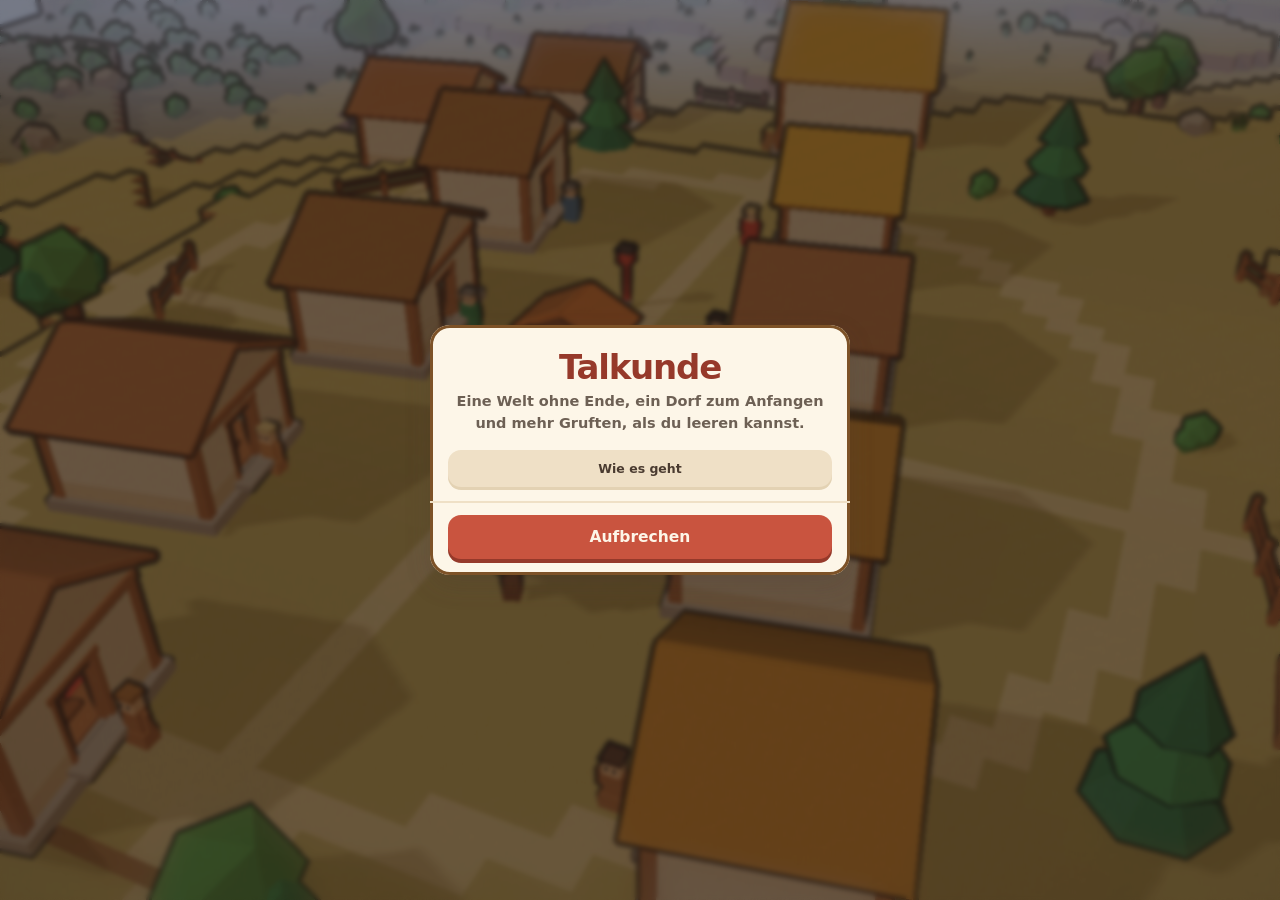
==== commit 277da235: "Ein Anfang, der packt: Vorspann, eigener Held, neue Kampagne Das Erste, was man sieht, war bisher ei" ====
--- a/index.html
+++ b/index.html
@@ -141,7 +141,43 @@
     </div>
   </div>
 
-  <div id="start" class="overlay">
+  <!-- Der Vorspann: drei Sätze über dem dunklen Land, bevor irgendetwas anderes
+       kommt. Wer ihn kennt, tippt ihn weg. -->
+  <div id="vorspann" class="vorspann hidden">
+    <p id="vorspannText"></p>
+    <small id="vorspannHinweis">tippen &rarr; weiter</small>
+  </div>
+
+  <!-- Wer man ist. Die Figur steht dahinter im Bild und dreht sich. -->
+  <div id="schoepfung" class="overlay unten hidden">
+    <div class="karte schoepf-karte">
+      <header class="blatt-kopf">
+        <span class="kopf-text"><b>Wer bist du?</b><small id="schoepfUnter">Such dir ein Gesicht aus.</small></span>
+        <button id="wuerfelBtn" class="schliessen" title="würfeln">&#9860;</button>
+      </header>
+      <div class="blatt-koerper">
+        <div class="name-feld">
+          <span>Name</span>
+          <input id="heldName" type="text" maxlength="14" autocomplete="off" spellcheck="false" />
+        </div>
+        <p class="abschnitt">Gewand</p>
+        <div class="farbreihe" id="wahlGewand"></div>
+        <p class="abschnitt">Haut</p>
+        <div class="farbreihe" id="wahlHaut"></div>
+        <p class="abschnitt">Haar &amp; Kapuze</p>
+        <div class="farbreihe" id="wahlHaar"></div>
+        <p class="abschnitt">Laterne</p>
+        <div class="farbreihe" id="wahlLaterne"></div>
+        <p class="abschnitt">Herkunft</p>
+        <div id="wahlHerkunft"></div>
+      </div>
+      <div class="start-fuss">
+        <button id="schoepfFertig" class="primary">So bin ich &mdash; aufbrechen</button>
+      </div>
+    </div>
+  </div>
+
+  <div id="start" class="overlay hidden">
     <div class="karte start-karte">
       <div class="start-kopf">
         <h1>Talkunde</h1>
@@ -149,7 +185,8 @@
           Gruften, als du leeren kannst.</p>
       </div>
       <div class="blatt-koerper">
-        <ul class="how">
+        <button id="howBtn" class="karten-knopf how-knopf">Wie es geht</button>
+        <ul class="how hidden">
           <li><b>Ziehen</b> l&auml;uft, weit hinausziehen <b>rennt</b> — das kostet Ausdauer.
               Rechts: schlagen, zaubern, ausweichen, ansprechen.</li>
           <li>Die <b>Rauten</b> neben dem Ortsnamen sagen, wie b&ouml;se eine Gegend ist —
--- a/css/style.css
+++ b/css/style.css
@@ -767,3 +767,104 @@
   .balken { width: 124px; }
   .balken.ausdauer, .balken.magicka { width: 59.5px; }
 }
+
+/* ============================ Vorspann & Schöpfung ========================
+ * Das Erste, was man sieht, ist kein Regelblatt: drei Sätze über dem dunklen
+ * Land, dann der Titel. Und bevor man losgeht, steht die eigene Figur im
+ * Bild und dreht sich, während man sie zusammenstellt.
+ * ========================================================================== */
+.vorspann {
+  position: fixed; inset: 0; z-index: 12;
+  display: flex; flex-direction: column; align-items: center; justify-content: center;
+  padding: 28px; text-align: center;
+  background: rgba(30, 24, 19, .58);
+  transition: opacity .6s;
+}
+.vorspann.hidden { display: none; }
+.vorspann.weg { opacity: 0; }
+.vorspann p {
+  margin: 0; max-width: 17em;
+  font-size: clamp(19px, 5.6vw, 26px); font-weight: 800; line-height: 1.45;
+  color: #fdf6e8; letter-spacing: -.2px;
+  text-shadow: 0 2px 14px rgba(0, 0, 0, .6);
+  opacity: 0; transform: translateY(8px);
+  transition: opacity .9s ease-out, transform .9s ease-out;
+}
+.vorspann p.an { opacity: 1; transform: translateY(0); }
+.vorspann small {
+  position: absolute; bottom: calc(var(--rand-u) + 14px);
+  font-size: 11.5px; font-weight: 800; color: #fdf6e8; opacity: .42;
+}
+
+/* Die Schöpfung sitzt unten — oben gehört der Figur. */
+.overlay.unten {
+  align-items: flex-end; padding: 0;
+  background: linear-gradient(to bottom, rgba(74, 59, 48, 0) 34%, rgba(74, 59, 48, .34) 62%);
+  backdrop-filter: none; -webkit-backdrop-filter: none;
+}
+.schoepf-karte {
+  width: 100%; max-width: 520px; max-height: 64vh;
+  border-radius: var(--r-blatt) var(--r-blatt) 0 0;
+  text-align: left; padding: 0; overflow: hidden;
+  display: flex; flex-direction: column;
+  box-shadow: inset 0 3px 0 var(--holz-tief), 0 -10px 30px rgba(74, 59, 48, .3);
+}
+.schoepf-karte .blatt-koerper { padding-top: 10px; }
+.schoepf-karte .start-fuss { padding: 10px 14px calc(14px + env(safe-area-inset-bottom, 0px)); }
+
+.name-feld {
+  display: flex; align-items: center; gap: 10px;
+  padding: 8px 12px; border-radius: var(--r-feld); background: var(--putz-tief);
+}
+.name-feld span { font-size: 11px; font-weight: 900; opacity: .6; text-transform: uppercase; letter-spacing: .6px; }
+.name-feld input {
+  flex: 1; min-width: 0; border: 0; background: transparent;
+  font: inherit; font-size: 17px; font-weight: 900; color: var(--tinte);
+  padding: 4px 0; outline: none;
+}
+
+.farbreihe { display: flex; flex-wrap: wrap; gap: 7px; }
+.farbe {
+  position: relative; width: 38px; height: 38px; border: 0; border-radius: 12px;
+  cursor: pointer; padding: 0;
+  box-shadow: inset 0 0 0 2px rgba(74, 59, 48, .18);
+}
+.farbe.an { box-shadow: 0 0 0 3px var(--holz-tief), inset 0 0 0 2px rgba(253, 246, 232, .7); }
+.farbe:active { transform: translateY(1.5px); }
+/* Zweifarbige Felder (Gewand: Kutte und Saum) zeigen beides */
+.farbe i { position: absolute; inset: 0; border-radius: 12px; display: block; }
+.farbe i.unten { clip-path: polygon(0 100%, 100% 100%, 100% 55%); }
+.farbe.knopf {
+  width: auto; padding: 0 14px; font: inherit; font-size: 12px; font-weight: 800;
+  background: var(--putz-tief); color: var(--tinte-hell);
+}
+.farbe.knopf.an { background: var(--holz); color: var(--putz); }
+
+.herkunft-wahl {
+  display: block; width: 100%; text-align: left; margin-bottom: 6px;
+  padding: 10px 12px; border: 0; border-radius: var(--r-feld);
+  background: var(--putz-tief); color: var(--tinte); font: inherit; cursor: pointer;
+  box-shadow: inset 0 0 0 1.5px transparent;
+}
+.herkunft-wahl.an { background: #f8ecd0; box-shadow: inset 0 0 0 2px var(--gold); }
+.herkunft-wahl b { display: block; font-size: 13.5px; }
+.herkunft-wahl small { display: block; font-size: 11.5px; opacity: .72; font-weight: 600; margin-top: 1px; }
+.herkunft-wahl .gabe {
+  display: inline-block; margin-top: 5px; padding: 3px 8px; border-radius: 7px;
+  background: var(--putz); font-size: 10.5px; font-weight: 900; color: var(--holz-tief);
+}
+
+/* Vor dem ersten Schritt gibt es kein HUD: Vorspann, Titel und Schöpfung
+   gehören dem Bild allein. */
+body:not(.spielt) #hud,
+body:not(.spielt) #aktionen,
+body:not(.spielt) #stick,
+body:not(.spielt) #zielleiste { display: none; }
+
+.how-knopf { margin: 0 0 10px; font-size: 12.5px; }
+/* Über dem Titel soll man die Welt sehen, nicht Milchglas. */
+#start { background: rgba(74, 59, 48, .3); backdrop-filter: blur(2px); -webkit-backdrop-filter: blur(2px); }
+.how.hidden { display: none; }
+
+/* Der Schlusstext hat Absätze — sie sollen auch welche bleiben. */
+#endeText, #deadWer { white-space: pre-line; }
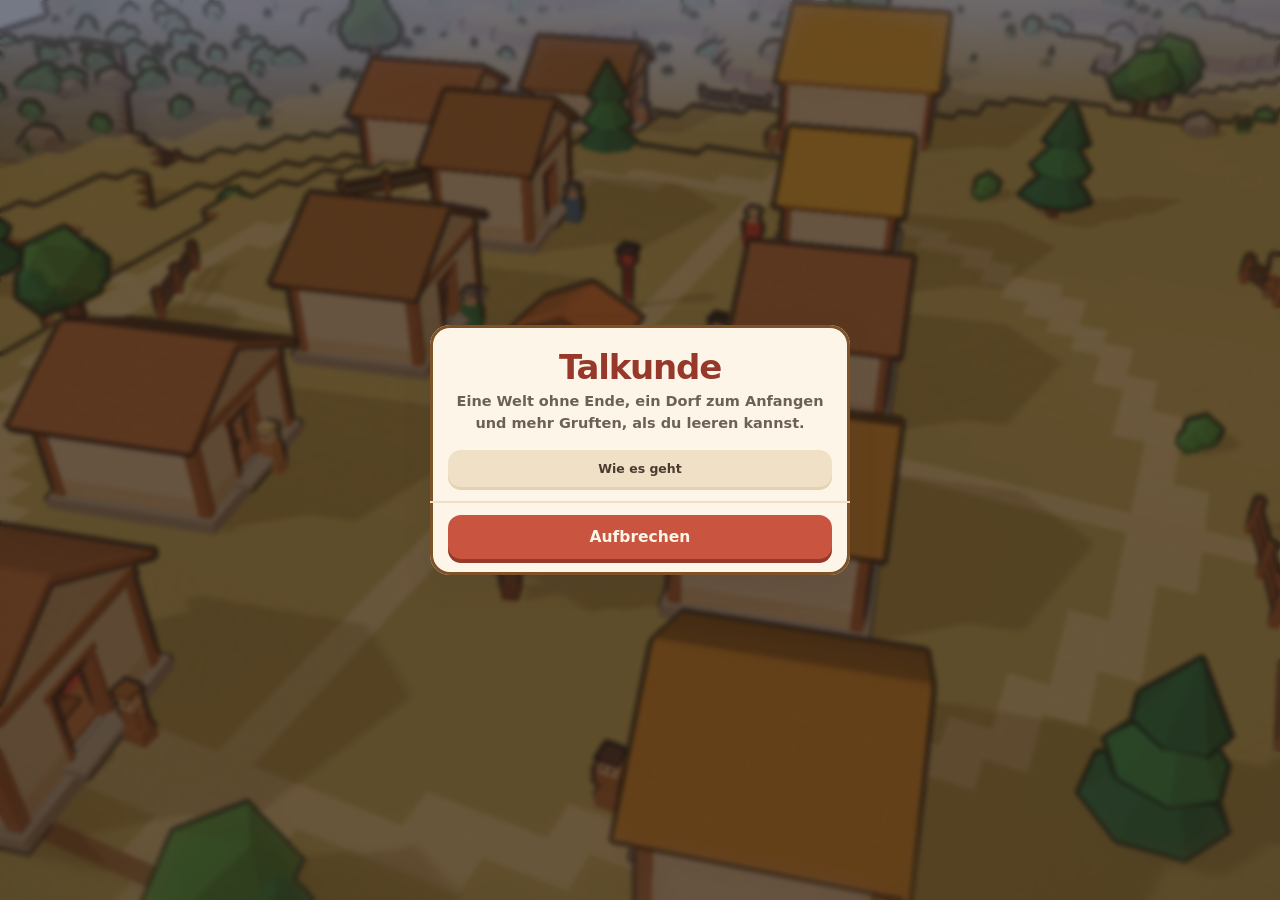
==== commit fd861d0a: "Die Rolle raus, die Axt rein — und ein Lager, das einem gehört Die Ausweichrolle ist vollständig weg" ====
--- a/index.html
+++ b/index.html
@@ -62,7 +62,7 @@
     <button id="hauBtn" class="akt gross" title="angreifen"></button>
     <button id="wirkBtn" class="akt mittel magie" title="Zauber"></button>
     <button id="redeBtn" class="akt mittel reden hidden" title="ansprechen"></button>
-    <button id="rollBtn" class="akt klein rolle" title="ausweichen"></button>
+    <button id="abbauBtn" class="akt klein abbau hidden" title="abbauen"></button>
     <button id="trinkBtn" class="akt klein trank hidden" title="trinken"><b id="trinkZahl"></b></button>
   </div>
 
@@ -128,6 +128,7 @@
         <button class="reiter an" data-tab="fert" data-sym="funke"><i></i><small>K&ouml;nnen</small></button>
         <button class="reiter" data-tab="beutel" data-sym="beutel"><i></i><small>Beutel</small></button>
         <button class="reiter" data-tab="quests" data-sym="schriftrolle"><i></i><small>Auftr&auml;ge</small></button>
+        <button class="reiter" data-tab="lager" data-sym="lager"><i></i><small>Lager</small></button>
         <button class="reiter" data-tab="welt" data-sym="rose"><i></i><small>Karte</small></button>
         <button class="reiter" data-tab="wesen" data-sym="pfote"><i></i><small>Wesen</small></button>
       </nav>
@@ -135,6 +136,7 @@
         <div id="tabFert" class="tab"></div>
         <div id="tabBeutel" class="tab hidden"></div>
         <div id="tabQuests" class="tab hidden"></div>
+        <div id="tabLager" class="tab hidden"></div>
         <div id="tabWelt" class="tab hidden"></div>
         <div id="tabWesen" class="tab hidden"></div>
       </div>
@@ -188,7 +190,11 @@
         <button id="howBtn" class="karten-knopf how-knopf">Wie es geht</button>
         <ul class="how hidden">
           <li><b>Ziehen</b> l&auml;uft, weit hinausziehen <b>rennt</b> — das kostet Ausdauer.
-              Rechts: schlagen, zaubern, ausweichen, ansprechen.</li>
+              Rechts: schlagen, zaubern, ansprechen — und die <b>Axt</b>, sobald
+              ein Baum, ein Findling oder eine Felswand in Reichweite steht.</li>
+          <li>Aus <b>Holz</b> und <b>Stein</b> baust du dein <b>Lager</b>: Feuer, Zelt,
+              Laterne, Zaun, Schleifstein. Am Feuer rastest du, im Zelt schläfst du
+              bis zum Morgen. Die Axt nimmt es auch wieder auseinander.</li>
           <li>Die <b>Rauten</b> neben dem Ortsnamen sagen, wie b&ouml;se eine Gegend ist —
               eine ist harmlos, f&uuml;nf sind t&ouml;dlich. Nachts kommt Schlimmeres heraus.</li>
           <li>Waffen und Zauber gibt es in vier G&uuml;ten, von <b>gemein</b> bis
--- a/css/style.css
+++ b/css/style.css
@@ -219,7 +219,7 @@
 
 /* ============================== Die Knöpfe ================================
  * Ein Feld unten rechts, und darin sitzt alles an seinem Platz: der Hieb
- * unter dem Daumen, Zauber und Rolle daneben, Reden und Trinken darüber.
+ * unter dem Daumen, Zauber und Axt daneben, Reden und Trinken darüber.
  * ========================================================================== */
 #aktionen {
   position: fixed; z-index: 6; right: var(--rand-r); bottom: var(--rand-u);
@@ -254,12 +254,15 @@
 }
 #wirkBtn:active { box-shadow: inset 0 0 0 2.5px rgba(64, 102, 127, .8), 0 1px 0 var(--blau-tief); }
 
-#rollBtn {
+/* Die Axt füllt sich mit jedem Hieb von unten nach oben — so sieht man, wie
+   weit der Baum ist, ohne dass irgendwo ein Balken dazukommt. */
+#abbauBtn {
   right: 18px; bottom: 104px;
-  background: var(--salbei);
+  background:
+    linear-gradient(to top, var(--gold) calc(var(--ab, 0) * 1%), var(--salbei) 0);
   box-shadow: inset 0 0 0 2.5px rgba(93, 138, 69, .8), 0 4px 0 var(--salbei-tief), var(--schatten-k);
 }
-#rollBtn:active { box-shadow: inset 0 0 0 2.5px rgba(93, 138, 69, .8), 0 1px 0 var(--salbei-tief); }
+#abbauBtn:active { box-shadow: inset 0 0 0 2.5px rgba(93, 138, 69, .8), 0 1px 0 var(--salbei-tief); }
 
 #redeBtn {
   right: 96px; bottom: 100px;
@@ -575,6 +578,10 @@
 .punkt.ort.turm    { background: #6b6154; border-radius: 2px; height: 12px; width: 6px; }
 .punkt.ort.schrein { background: var(--gold); }
 .punkt.ort.lager   { background: #8c7a5c; }
+/* Das eigene Lager: ein Karo, damit es sich von allem anderen unterscheidet */
+.punkt.mein  { background: var(--salbei); width: 9px; height: 9px; border-radius: 2px;
+               transform: translate(-50%, -50%) rotate(45deg);
+               box-shadow: 0 0 0 2px var(--putz); }
 .punkt.gruft { background: var(--tinte); border-radius: 50%; width: 8px; height: 8px; }
 .punkt.ziel  { background: var(--gold); border-radius: 50%; width: 12px; height: 12px;
                animation: pochen 1s ease-in-out infinite; }
@@ -587,6 +594,41 @@
 .karte-legende span.wort { display: inline-flex; align-items: center; gap: 4px; }
 .karte-legende .legende-weite { flex-basis: 100%; opacity: .75; }
 .karte-legende .punkt { position: static; transform: none; }
+
+/* ================================ Lager ===================================
+ * Oben der Vorrat, darunter die Bauliste. Was man sich leisten kann, sieht
+ * aus wie ein Knopf; was fehlt, steht grau daneben und nennt den Preis.
+ * ========================================================================== */
+.vorrat {
+  display: flex; gap: 6px; margin-bottom: 10px;
+}
+.vorrat span {
+  flex: 1; display: flex; flex-direction: column; align-items: center; gap: 2px;
+  padding: 8px 4px; border-radius: var(--r-klein); background: var(--putz-tief);
+}
+.vorrat .ic { width: 20px; height: 20px; display: block; }
+.vorrat b { font-size: 15px; line-height: 1; }
+.vorrat small { font-size: 9.5px; font-weight: 800; opacity: .62; }
+
+.bau-zeile {
+  display: flex; align-items: flex-start; gap: 10px; width: 100%; text-align: left;
+  padding: 10px 12px; margin-bottom: 6px; border: 0; border-radius: var(--r-klein);
+  background: var(--putz-tief); color: var(--tinte);
+  font: inherit; cursor: pointer;
+  box-shadow: inset 3px 0 0 var(--salbei);
+}
+.bau-zeile:active { transform: translateY(2px); }
+.bau-zeile.fehlt { opacity: .55; box-shadow: inset 3px 0 0 var(--putz-tiefer); cursor: default; }
+.bau-zeile.fehlt:active { transform: none; }
+.bau-bild { flex: none; width: 26px; height: 26px; margin-top: 2px; }
+.bau-bild .ic { display: block; width: 100%; height: 100%; }
+.bau-text { flex: 1; min-width: 0; }
+.bau-text b { font-size: 13px; }
+.bau-text small { font-size: 11px; font-weight: 800; opacity: .66; margin-left: 6px; }
+.bau-text p { margin: 4px 0 6px; font-size: 12px; line-height: 1.45; opacity: .78; }
+.bau-preis { font-size: 11.5px; font-weight: 800; }
+.bau-preis .hat { color: var(--salbei-tief); }
+.bau-preis .offen { color: var(--terra); }
 
 .karten-knopf {
   display: flex; align-items: center; justify-content: center; gap: 8px;
@@ -868,3 +910,11 @@
 
 /* Der Schlusstext hat Absätze — sie sollen auch welche bleiben. */
 #endeText, #deadWer { white-space: pre-line; }
+
+/* Die Gruften auf der Karte tragen die Farbe ihrer Art — man sieht vorher,
+   worauf man sich einlässt. */
+.punkt.gruft.frost   { background: #9fd8e8; }
+.punkt.gruft.moor    { background: #6f8452; }
+.punkt.gruft.glut    { background: #c9543f; }
+.punkt.gruft.stollen { background: #8a5230; }
+.punkt.gruft.halle   { background: #e8a83c; }
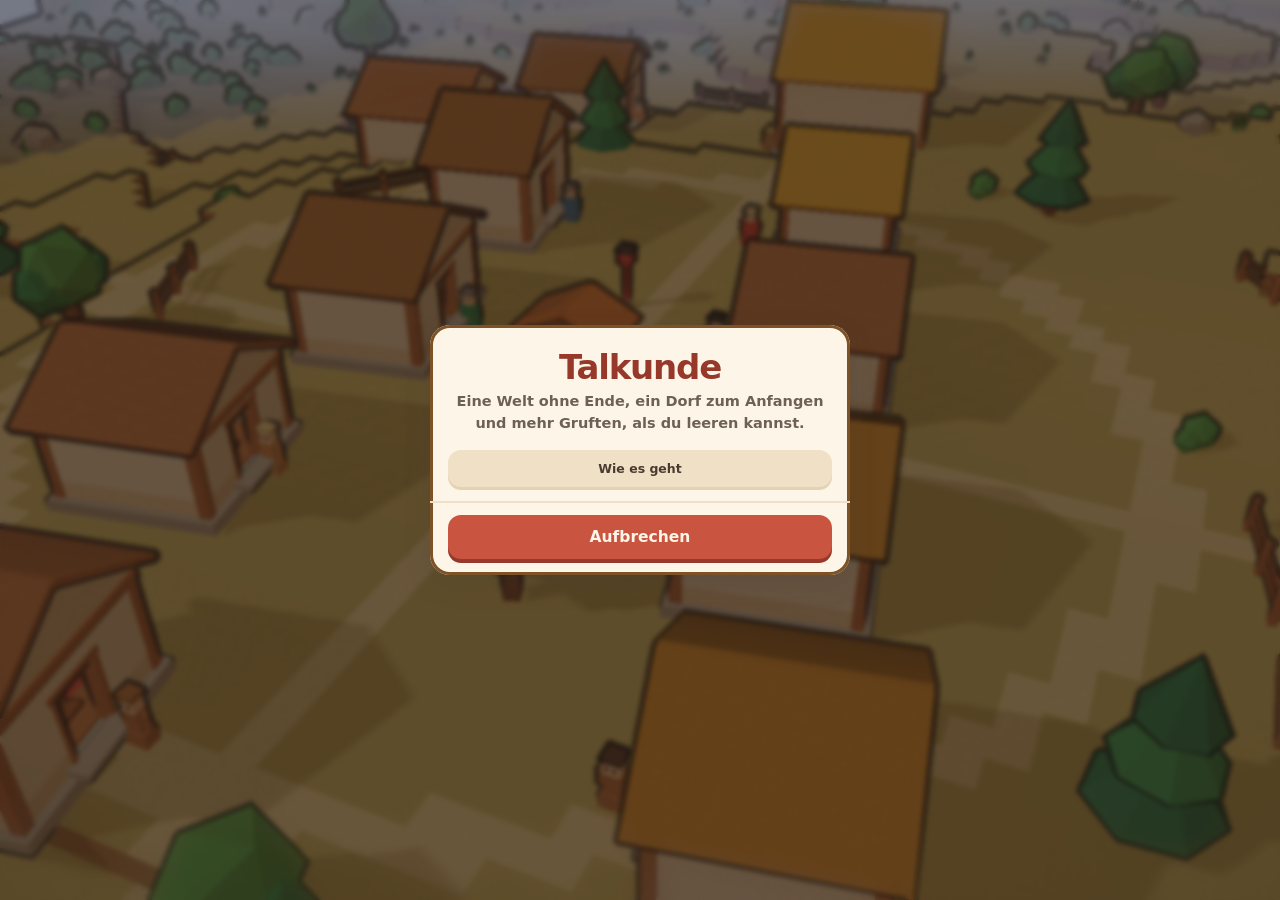
==== commit 1b9143a1: "Ohne Netz spielbar: Vorrat, Zeichen und ein Pages-Lauf, der nicht mehr scheitert Talkunde braucht ke" ====
--- a/index.html
+++ b/index.html
@@ -6,6 +6,17 @@
 <meta name="theme-color" content="#ede2cd" />
 <title>Talkunde</title>
 <link rel="stylesheet" href="css/style.css" />
+
+<!-- Aufs Telefon legen und ohne Netz spielen: Zeichen, Blatt und Vorrat.
+     Die Welt steht in der Rechenvorschrift, nicht auf einem Server — es gibt
+     also gar nichts, was unterwegs nachgeladen werden müsste. -->
+<link rel="manifest" href="manifest.webmanifest" />
+<link rel="icon" href="bild/zeichen-192.png" sizes="192x192" />
+<link rel="apple-touch-icon" href="bild/zeichen-apple.png" />
+<meta name="apple-mobile-web-app-capable" content="yes" />
+<meta name="mobile-web-app-capable" content="yes" />
+<meta name="apple-mobile-web-app-status-bar-style" content="default" />
+<meta name="apple-mobile-web-app-title" content="Talkunde" />
 <script type="importmap">
 {
   "imports": {
@@ -195,6 +206,11 @@
           <li>Aus <b>Holz</b> und <b>Stein</b> baust du dein <b>Lager</b>: Feuer, Zelt,
               Laterne, Zaun, Schleifstein. Am Feuer rastest du, im Zelt schläfst du
               bis zum Morgen. Die Axt nimmt es auch wieder auseinander.</li>
+          <li>Am <b>Werktisch</b> (unter <b>Lager</b>) wird daraus Werkzeug und Rüstung.
+              <b>Eisen</b> liegt ein paar Meter unter dem Gras, <b>Schwefel</b> erst ganz
+              unten; <b>Fell</b> und <b>Wolle</b> bringt nur das Getier. Wer alles drei
+              zusammenhat, baut sich einen <b>Heißluftballon</b> und sieht das Land
+              von oben.</li>
           <li>Die <b>Rauten</b> neben dem Ortsnamen sagen, wie b&ouml;se eine Gegend ist —
               eine ist harmlos, f&uuml;nf sind t&ouml;dlich. Nachts kommt Schlimmeres heraus.</li>
           <li>Waffen und Zauber gibt es in vier G&uuml;ten, von <b>gemein</b> bis
@@ -235,5 +251,17 @@
 
   <noscript><div class="overlay"><div class="karte"><h1>JavaScript n&ouml;tig</h1></div></div></noscript>
   <script type="module" src="js/main.js"></script>
+  <script>
+    /* Der Vorrat wird still angelegt. Wo es ihn nicht gibt — in einem
+       abgeschotteten Rahmen, über file:// oder in einem alten Browser —,
+       passiert einfach nichts: das Spiel läuft davon unabhängig. */
+    if ('serviceWorker' in navigator && location.protocol.startsWith('http')) {
+      window.addEventListener('load', () => {
+        navigator.serviceWorker.register('sw.js', { scope: './' })
+          .then((r) => { window.__vorrat = r; })
+          .catch(() => { window.__vorrat = null; });
+      });
+    }
+  </script>
 </body>
 </html>
--- a/css/style.css
+++ b/css/style.css
@@ -610,6 +610,8 @@
 .vorrat b { font-size: 15px; line-height: 1; }
 .vorrat small { font-size: 9.5px; font-weight: 800; opacity: .62; }
 
+.lager-segment { padding: 0 0 10px; }
+
 .bau-zeile {
   display: flex; align-items: flex-start; gap: 10px; width: 100%; text-align: left;
   padding: 10px 12px; margin-bottom: 6px; border: 0; border-radius: var(--r-klein);
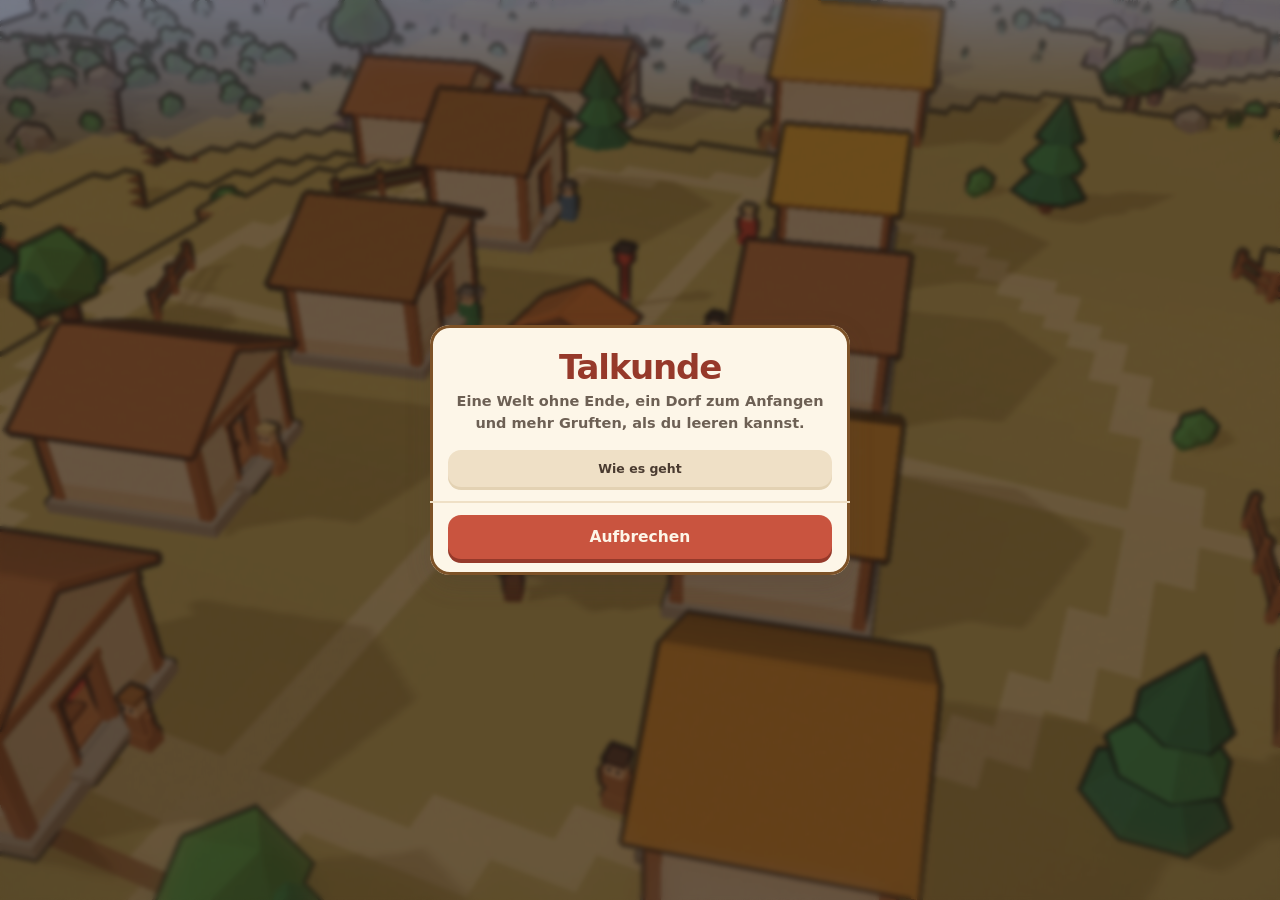
==== commit 842948f7: "Der Vorrat sagt selbst, ob er steht — und was GitHub Pages wirklich blockiert Zwei Nachträge zum Off" ====
--- a/index.html
+++ b/index.html
@@ -227,6 +227,10 @@
       <div class="start-fuss">
         <button id="resumeBtn" class="primary hidden">Weiterspielen</button>
         <button id="startBtn" class="primary">Aufbrechen</button>
+        <!-- Steht nur da, wenn der Vorrat wirklich angelegt ist. So sieht man
+             auf dem Gerät selbst, ob es ohne Netz laufen wird — statt es
+             raten zu müssen. -->
+        <small id="vorratsWort" class="vorrats-wort hidden"></small>
       </div>
     </div>
   </div>
@@ -258,7 +262,30 @@
     if ('serviceWorker' in navigator && location.protocol.startsWith('http')) {
       window.addEventListener('load', () => {
         navigator.serviceWorker.register('sw.js', { scope: './' })
-          .then((r) => { window.__vorrat = r; })
+          .then(async (r) => {
+            window.__vorrat = r;
+            await navigator.serviceWorker.ready;
+            // Warten, bis wirklich etwas im Schrank liegt — sonst verspricht
+            // die Zeile etwas, das noch gar nicht gilt.
+            for (let i = 0; i < 40; i++) {
+              const namen = await caches.keys();
+              if (namen.length) {
+                const schrank = await caches.open(namen[0]);
+                const stuecke = (await schrank.keys()).length;
+                if (stuecke >= 30) {
+                  const wort = document.getElementById('vorratsWort');
+                  if (wort) {
+                    wort.textContent = 'Ohne Netz spielbar \u2014 '
+                      + stuecke + ' Dateien liegen auf diesem Ger\u00e4t';
+                    wort.classList.remove('hidden');
+                  }
+                  window.__vorratFertig = stuecke;
+                  return;
+                }
+              }
+              await new Promise((w) => setTimeout(w, 500));
+            }
+          })
           .catch(() => { window.__vorrat = null; });
       });
     }
--- a/css/style.css
+++ b/css/style.css
@@ -374,6 +374,13 @@
   box-shadow: 0 4px 0 var(--terra-tief);
 }
 .primary:active { transform: translateY(3px); box-shadow: 0 1px 0 var(--terra-tief); }
+/* Der stille Hinweis unter den Startknöpfen: Vorrat liegt bereit. */
+.vorrats-wort {
+  display: block; margin-top: 9px; text-align: center;
+  font-size: 11px; font-weight: 800; color: var(--salbei-tief); opacity: .85;
+}
+.vorrats-wort.hidden { display: none; }
+
 #resumeBtn.hidden { display: none; }
 #resumeBtn:not(.hidden) + #startBtn {
   margin-top: 9px; background: var(--putz-tief); color: var(--tinte);
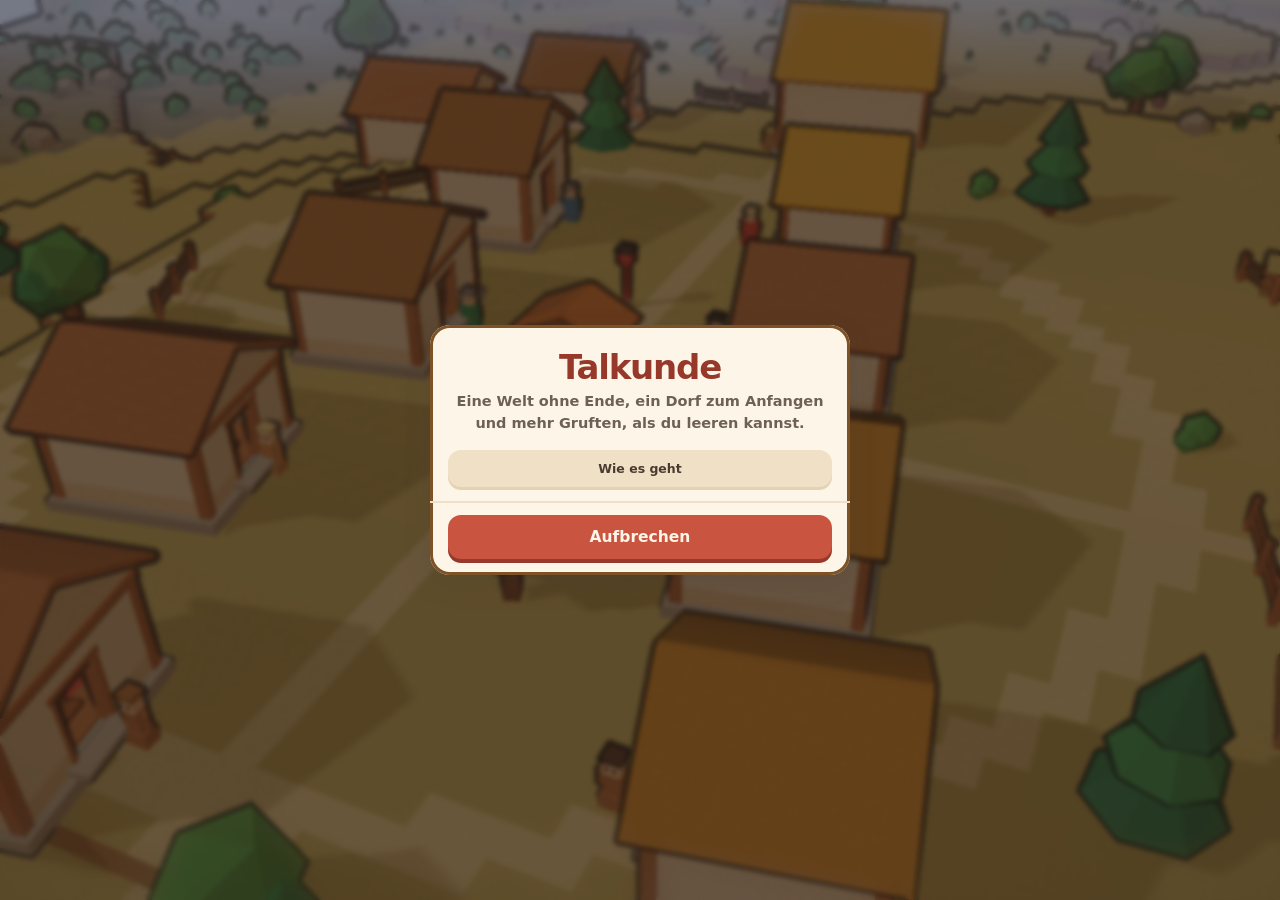
==== commit 5215cbce: "Den Werktisch muss man erst bauen und hinstellen — und davorstehen Bisher war „Am Werktisch" ein Rei" ====
--- a/index.html
+++ b/index.html
@@ -206,7 +206,8 @@
           <li>Aus <b>Holz</b> und <b>Stein</b> baust du dein <b>Lager</b>: Feuer, Zelt,
               Laterne, Zaun, Schleifstein. Am Feuer rastest du, im Zelt schläfst du
               bis zum Morgen. Die Axt nimmt es auch wieder auseinander.</li>
-          <li>Am <b>Werktisch</b> (unter <b>Lager</b>) wird daraus Werkzeug und Rüstung.
+          <li>Den <b>Werktisch</b> baust du dir selbst und stellst ihn hin — und nur
+              wenn du davorstehst, lässt sich daran Werkzeug und Rüstung machen.
               <b>Eisen</b> liegt ein paar Meter unter dem Gras, <b>Schwefel</b> erst ganz
               unten; <b>Fell</b> und <b>Wolle</b> bringt nur das Getier. Wer alles drei
               zusammenhat, baut sich einen <b>Heißluftballon</b> und sieht das Land
